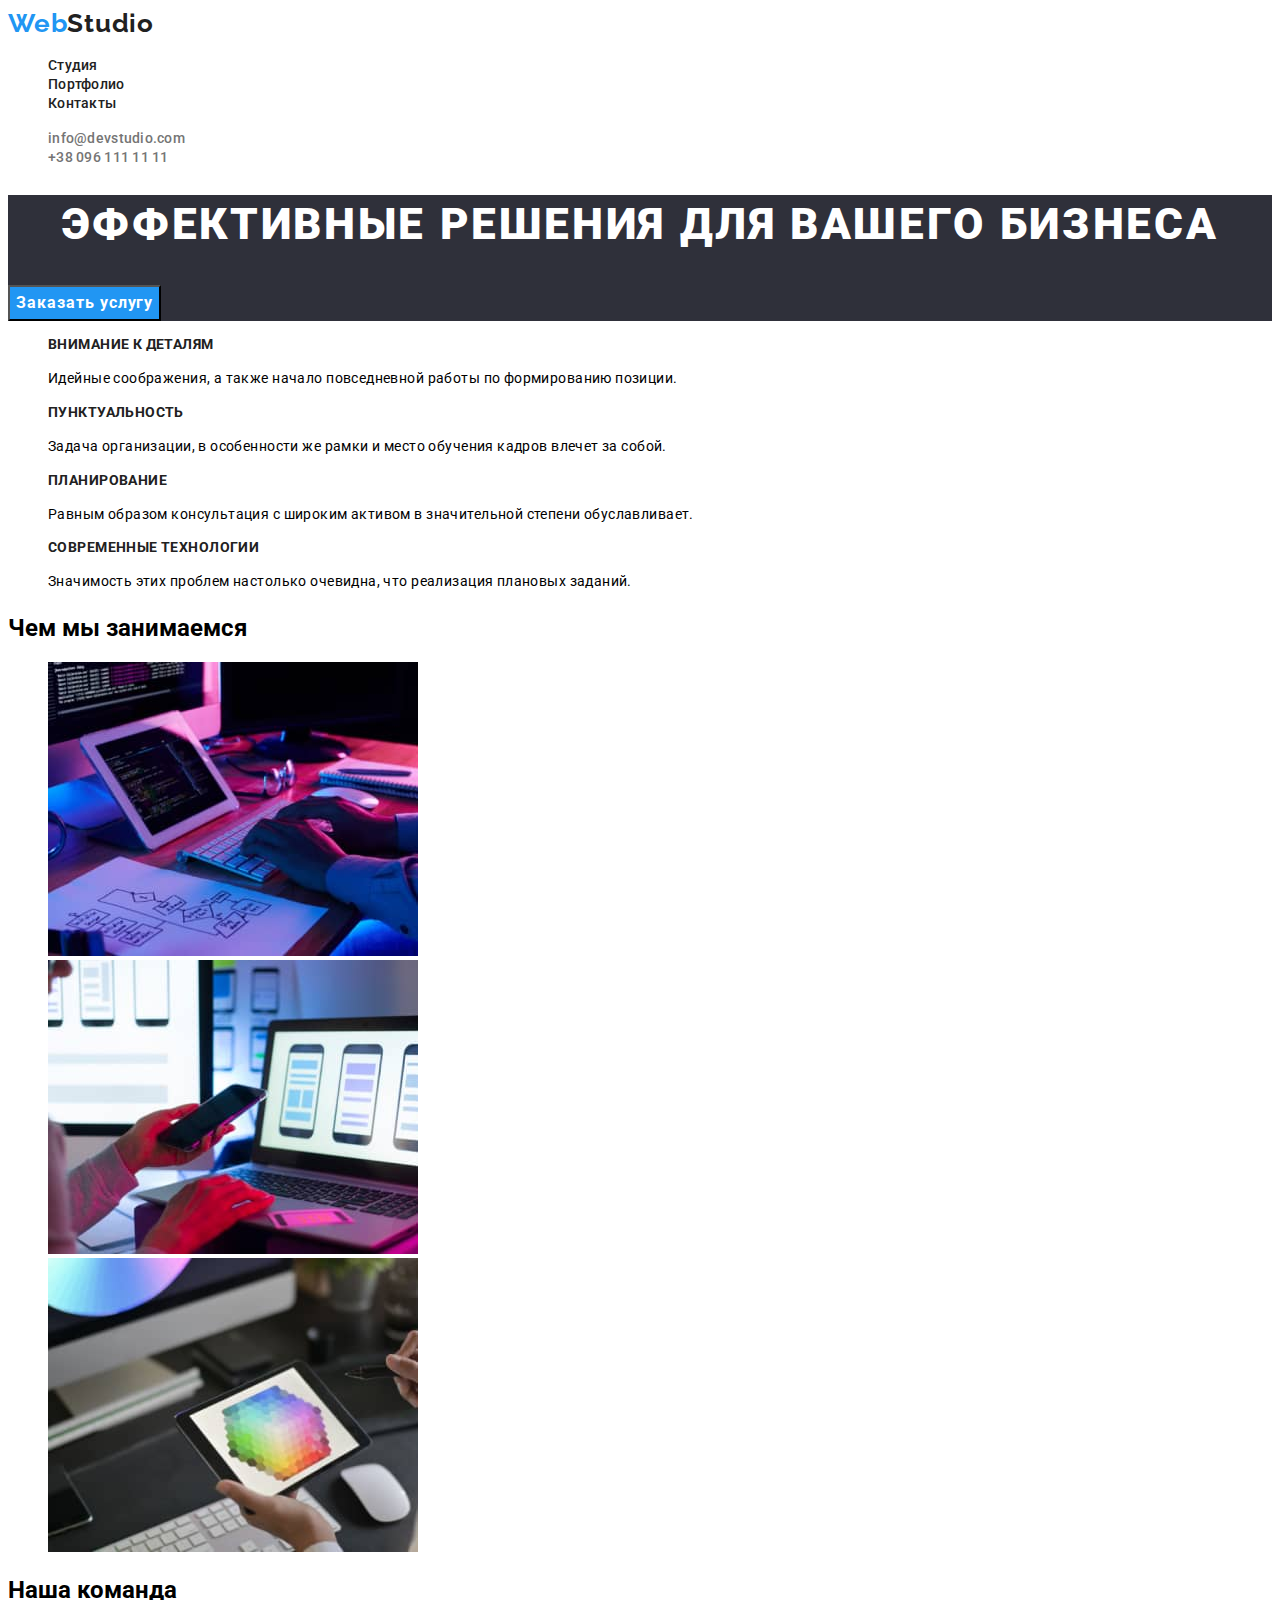
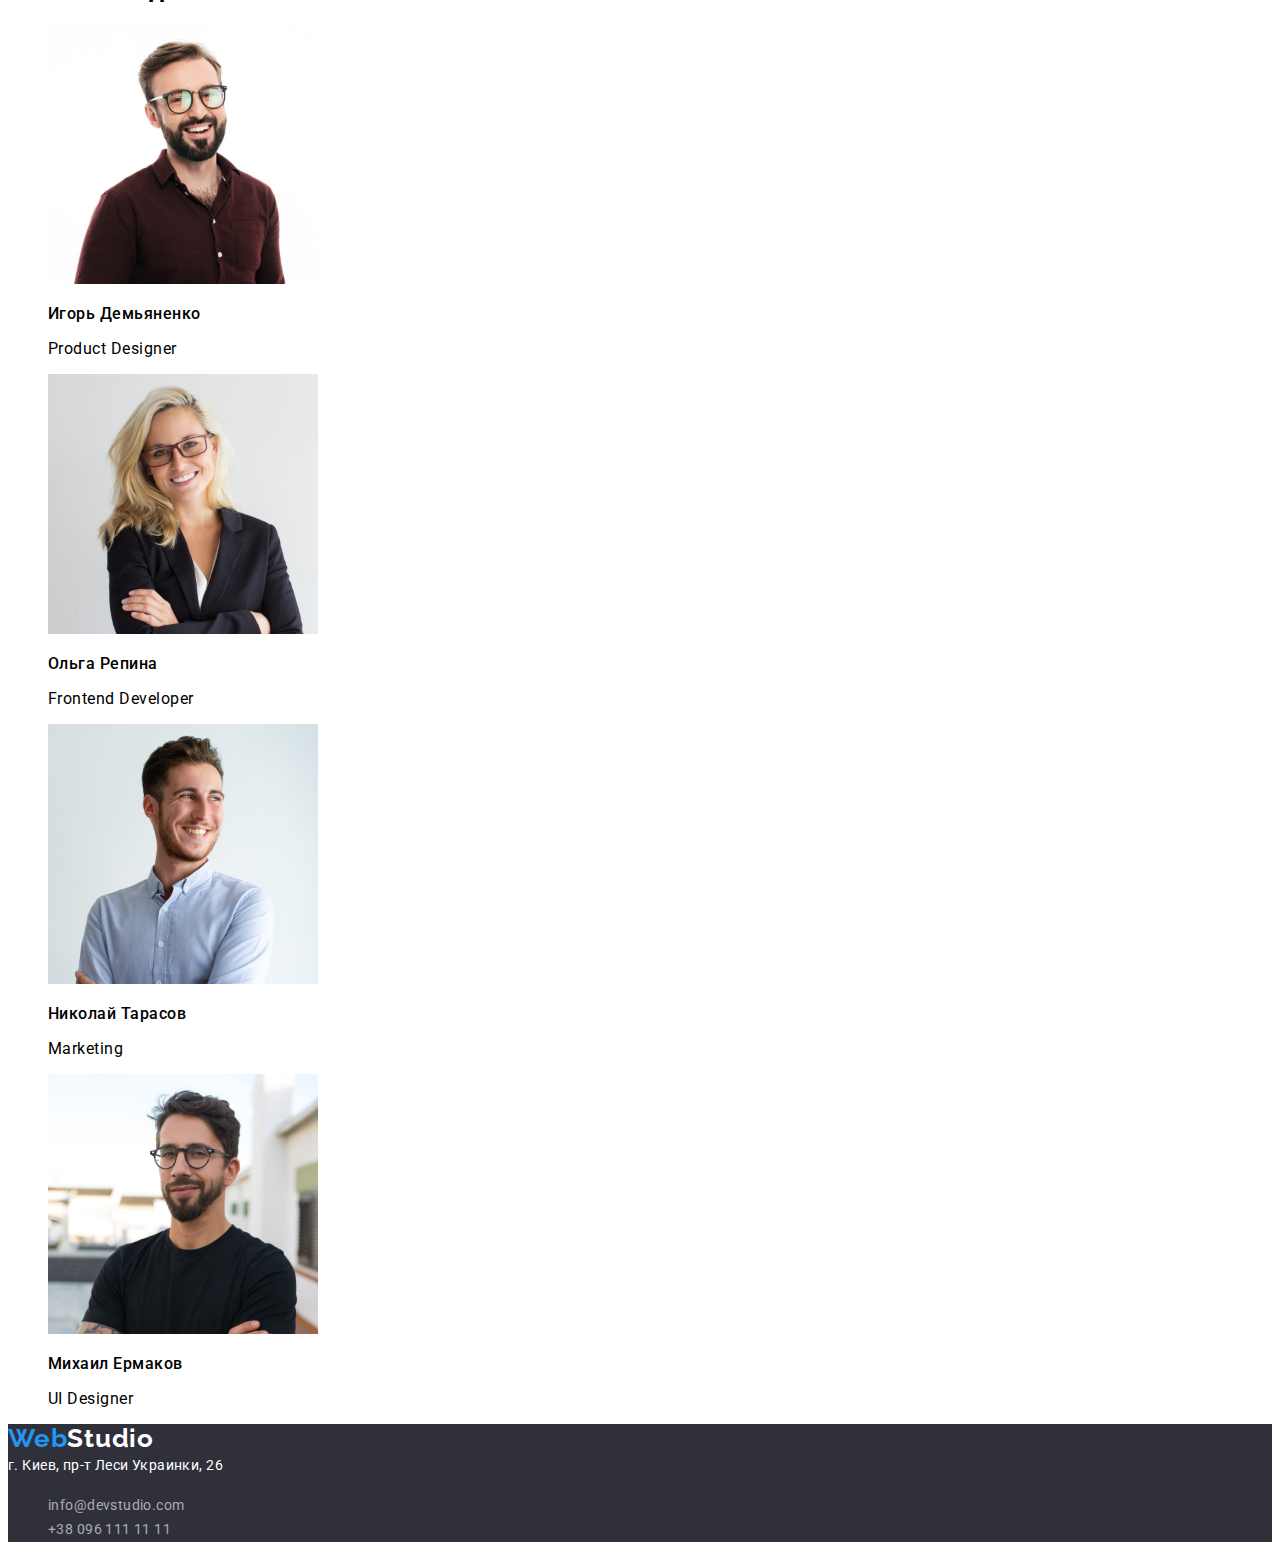
==== index.html @ 6fa55e9b "Зроблені правки" ====
<!DOCTYPE html>
<html lang="en">
<head>
    <meta charset="UTF-8">
    <meta http-equiv="X-UA-Compatible" content="IE=edge">
    <meta name="viewport" content="width=device-width, initial-scale=1.0">

    <link rel="preconnect" href="https://fonts.googleapis.com">
    <link rel="preconnect" href="https://fonts.gstatic.com" crossorigin>
    <link 
        href="https://fonts.googleapis.com/css2?family=Raleway:wght@700&family=Roboto:wght@400;500;700;900&display=swap" rel="stylesheet" />
    <link rel="stylesheet" href="./css/styles.css" />    
    <title>WebStudio</title>
</head>
<body>
    <header class="header">
        <a href="../goit-markup-hw-02/index.html" class="header-link-w link">Web<span class="header-studio">Studio</span></a>
        <nav>
        <ul class="list">
            <li><a href="../goit-markup-hw-02/index.html" lang="ru" class="header-link link">Студия</a></li>
            <li><a href="../goit-markup-hw-02/portfolio.html" lang="ru" class="header-link link">Портфолио</a></li>
            <li><a href="" lang="ru" class="header-link link">Контакты</a></li>
        </ul>
        </nav>
        <ul class="list">
            <li><a href="mailto:info@devstudio.com" class="header-connect link">info@devstudio.com</a></li>
            <li><a href="tel:+380961111111" class="header-connect link">+38 096 111 11 11</a></li>
        </ul>
    </header>

    <main class="main">
        <section class="h1">
        <h1 lang="ru" class="main-title-text">Эффективные решения для вашего бизнеса</h1>
        <button type="button" lang="ru" class="main-btn">Заказать услугу</button>
        </section>
        
        <section>
        <h2 lang="ru" hidden main-heading>особенности</h2>
        <ul class="main-specific list">
            <li>
                <h3 class="main-specific-title">ВНИМАНИЕ К ДЕТАЛЯМ</h3>
                    <p class="main-specific-content">Идейные соображения, а также начало повседневной работы по формированию позиции.</p>                
            </li>
            <li>
                <h3 class="main-specific-title">ПУНКТУАЛЬНОСТЬ</h3>
                    <p class="main-specific-content">Задача организации, в особенности же рамки и место обучения кадров влечет за собой.</p>                
            </li>
            <li>
                <h3 class="main-specific-title">ПЛАНИРОВАНИЕ</h3>
                    <p class="main-specific-content">Равным образом консультация с широким активом в значительной степени обуславливает.</p>                
            </li>
            <li>
                <h3 class="main-specific-title">СОВРЕМЕННЫЕ ТЕХНОЛОГИИ</h3>
                    <p class="main-specific-content">Значимость этих проблем настолько очевидна, что реализация плановых заданий.</p>                
            </li>
        </ul>
        </section>

        <section>
        <h2 lang="ru" main-heading>Чем мы занимаемся</h2>
            <ul class="list">
                <li><img src="images/img_box1.jpg" alt="Make website" width="370"></li>
                <li><img src="images/img_box2.jpg" alt="Mobile website" width="370"></li>
                <li><img src="images/img_box3.jpg" alt="Color for website" width="370"></li>
            </ul>
        </section>

        <section>
        <h2 lang="ru" main-heading>Наша команда</h2>    
            <ul class="main-our-team list">
                <li>
                    <img src="images/ihor.jpg" alt="Igor Demyanenko" width="270">
                        <h3 class="main-our-team-name">Игорь Демьяненко</h3>
                        <p class="main-our-team-prof">Product Designer</p>
                </li>
                <li>
                    <img src="images/olga.jpg" alt="Olga Repina" width="270">
                        <h3 class="main-our-team-name">Ольга Репина</h3>
                        <p class="main-our-team-prof">Frontend Developer</p>
                </li>
                <li>
                    <img src="images/mikola.jpg" alt="Nikolai Tarasov" width="270">
                        <h3 class="main-our-team-name">Николай Тарасов</h3>
                        <p class="main-our-team-prof">Marketing</p>
                </li>
                <li>
                    <img src="images/mihail.jpg" alt="Mikhail Ermakov" width="270">
                        <h3 class="main-our-team-name">Михаил Ермаков</h3>
                        <p class="main-our-team-prof">UI Designer</p>
                </li>
            </ul>
        </section>
    </main>           

    <footer class="footer">        
            <a href="../goit-markup-hw-02/index.html" class="footer-link-w link">Web<span class="footer-studio">Studio</span></a>
            <address class="footer-address">г. Киев, пр-т Леси Украинки, 26</address>
            <ul class="list">
                <li><a href="mailto:info@devstudio.com" class="footer-link link">info@devstudio.com</a></li>
                <li><a href="tel:+380961111111" class="footer-link link">+38 096 111 11 11</a></li>
            </ul>
    </footer>
        
</body>
</html>
---- css/styles.css ----
:root {
    --header-background-color: #ffffff;
    --header-text-color: #212121;
    --header-text-background-color: #2196F3;
    --accent-color: #2196F3;
    --main-background-color: #FFFFFF;
    --main-text-title-color: #212121;
    --main-text-color: #757575;
    --main-text-background-color: ;
    --footer-background-color: #2F303A;
}
   
body {
    font-family: "Roboto", sans-serif;
}
.link {
    text-decoration: none;
}
.list {
    list-style: none;
}
/* -------------------------------HEADER--------------------------------- */

.header-link-w {
    font-family: 'Raleway', sans-serif;
    font-weight: 700;
    font-size: 26px;
    line-height: 1.19;
    letter-spacing: 0.03em;
    color: var(--accent-text-color, #2196F3);
}
.header-studio {
    color: #212121;
}
.header-link {
    font-weight: 500;
    font-size: 14px;
    line-height: 1.14;
    letter-spacing: 0.02em;
    color: var(--header-text-color, #212121);
}
.header-link:hover, .header-link:focus {
    color: #2196F3;
}
.header-connect {
    font-weight: 500;
    font-size: 14px;
    line-height: 1.14;
    letter-spacing: 0.02em;
    color: #757575;
}
.header-connect:hover, .header-connect:focus {
    color: var(--header-text-background-color, #2196F3);
}
/* -------------------------------MAIN-1PAGE--------------------------------- */

.h1 {    
    background: #2F303A;
}

.main-title-text {
    font-weight: 900;
    font-size: 44px;
    line-height: 1.36;
    text-align: center;
    letter-spacing: 0.06em;
    text-transform: uppercase;
    color: #FFFFFF;
}

.main-btn {
    font-family: inherit;
    font-weight: 700;
    font-size: 16px;
    line-height: 1.88;
    display: flex;
    align-items: center;
    text-align: center;
    letter-spacing: 0.06em;
    color: #FFFFFF;
    background-color: var(--header-text-background-color, #2196F3);
}
  
.main-specific {
    background-color: var(--main-background-color, #ffffff);
}
.main-heading {
    font-weight: 700;
    font-size: 36px;
    line-height: 42px;
    text-align: center;
    letter-spacing: 0.03em;
    color: var(--main-text-title-color, #212121);
}
.main-specific-title {
    font-weight: 700;
    font-size: 14px;
    line-height: 1.14;
    letter-spacing: 0.03em;
    text-transform: uppercase;
    color: var(--main-text-title-color, #212121);
}
.main-specific-content {
    font-size: 14px;
    line-height: 1.71;
    letter-spacing: 0.03em;
    color: var(--main-text-color) #757575;
}
.main-our-team-name {
    font-weight: 500;
    font-size: 16px;
    line-height: 1.19;
    /* text-align: center; */
    letter-spacing: 0.03em;
    color: var(--main-text-title-color) #212121;
}
.main-our-team-prof {
    font-size: 16px;
    line-height: 1.19;
    letter-spacing: 0.03em;
    color: var(--main-text-color) #757575;
}
/* -------------------------------MAIN--PORTFOLIO--------------------------------- */

.main-button {
    font-family: inherit;
    font-weight: 500;
    font-size: 16px;
    line-height: 1.62;
    text-align: center;
    letter-spacing: 0.03em;
    cursor: pointer;
    color: var(--header-text-color, #212121);
}

.main-button:hover, .main-button:focus {
    color: #FFFFFF;
    background-color: var(--header-text-background-color, #2196F3);
}
.main-ptf {
    background-color: var(--main-background-color);
}
.main-ptf-web {
    font-weight: 700;
    font-size: 18px;
    line-height: 2;
    letter-spacing: 0.06em;
    color: var(--main-text-title-color, #212121);
}
.main-btn-task {
    font-size: 16px;
    line-height: 1.88;
    letter-spacing: 0.03em;
    color: var(--main-text-color, #757575);
}
/* -------------------------------FOOTER--------------------------------- */

.footer {
    background-color: var(--footer-background-color);
}
.footer-link-w {
    font-family: 'Raleway', sans-serif;
    font-weight: 700;
    font-size: 26px;
    line-height: 1.14;
    letter-spacing: 0.03em;
    color: var(--accent-color, #2196F3);
}
.footer-studio {
    color: #ffffff;
}
.footer-address {
    font-style: normal;
    font-size: 14px;
    line-height: 1.71;
    letter-spacing: 0.03em;
    color: #FFFFFF;
}
.footer-link {
    font-size: 14px;
    line-height: 1.71;
    letter-spacing: 0.03em;
    color: rgba(255, 255, 255, 0.6);
}
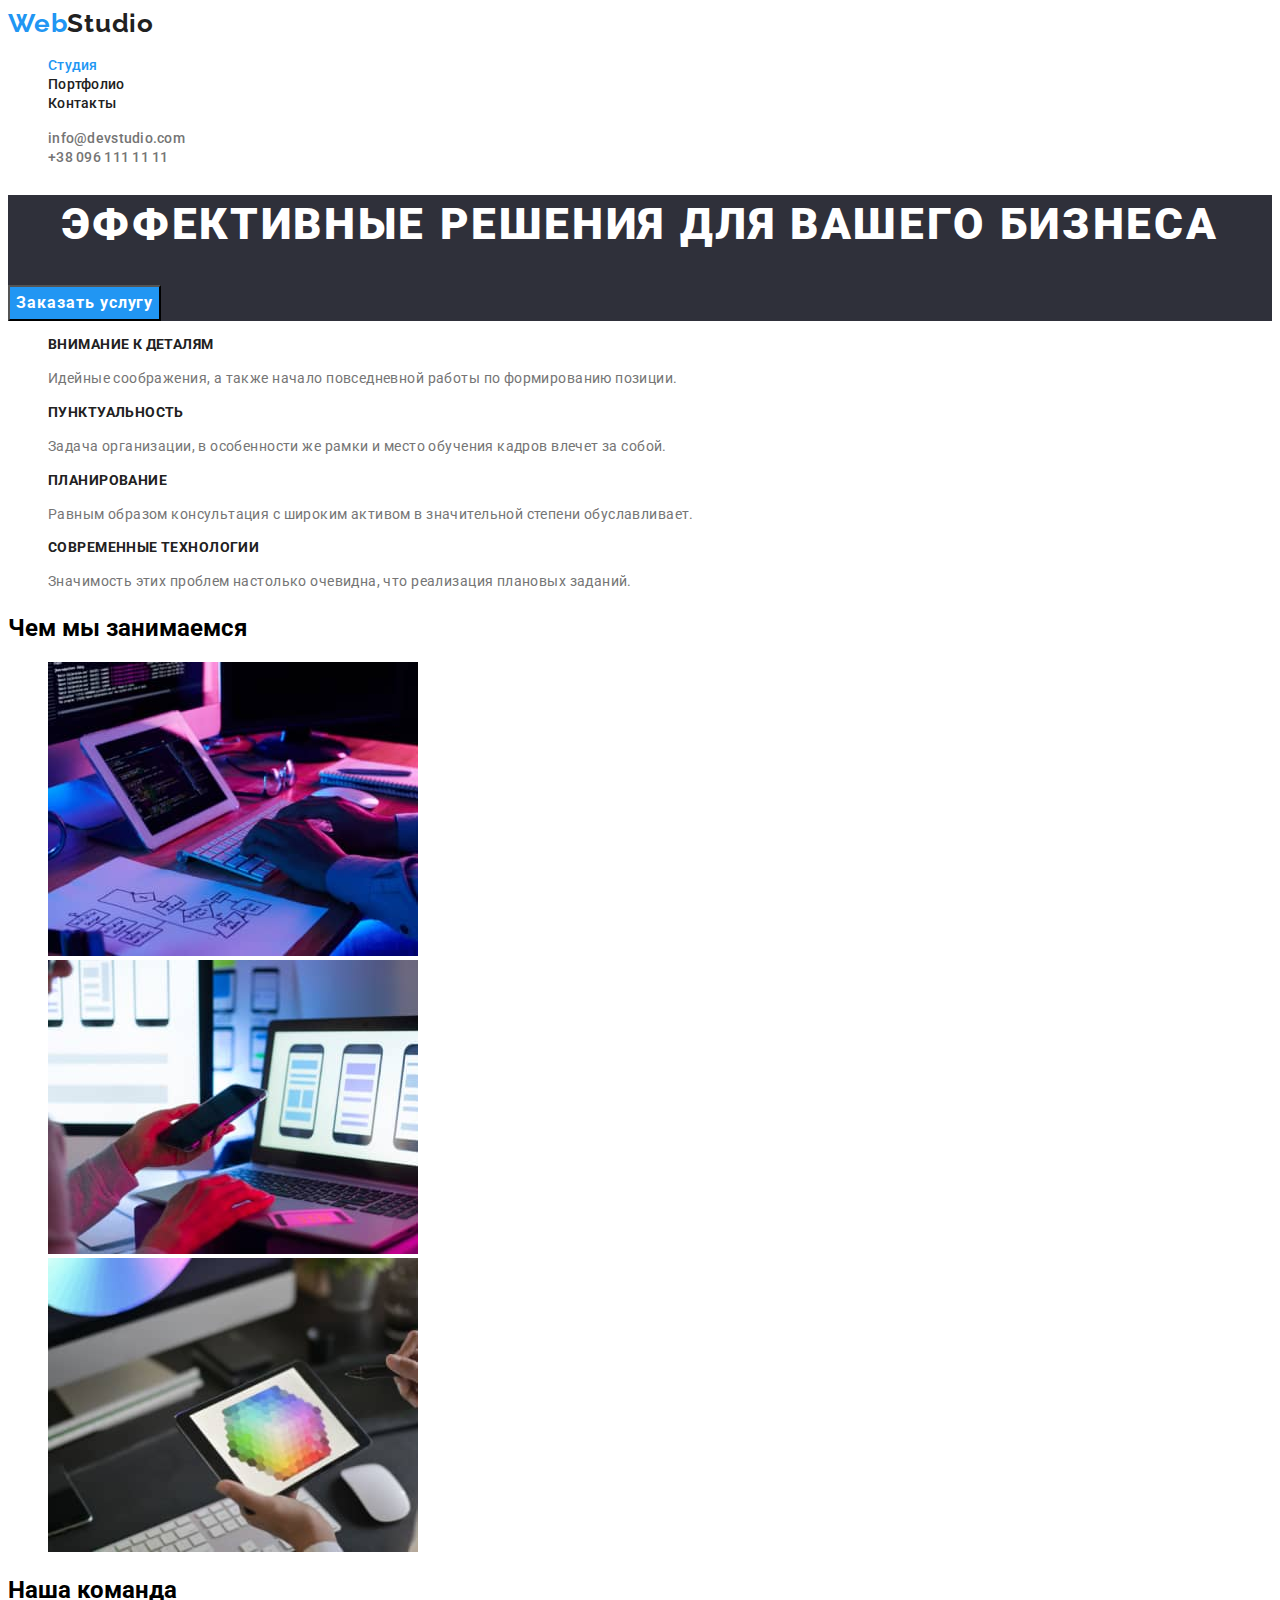
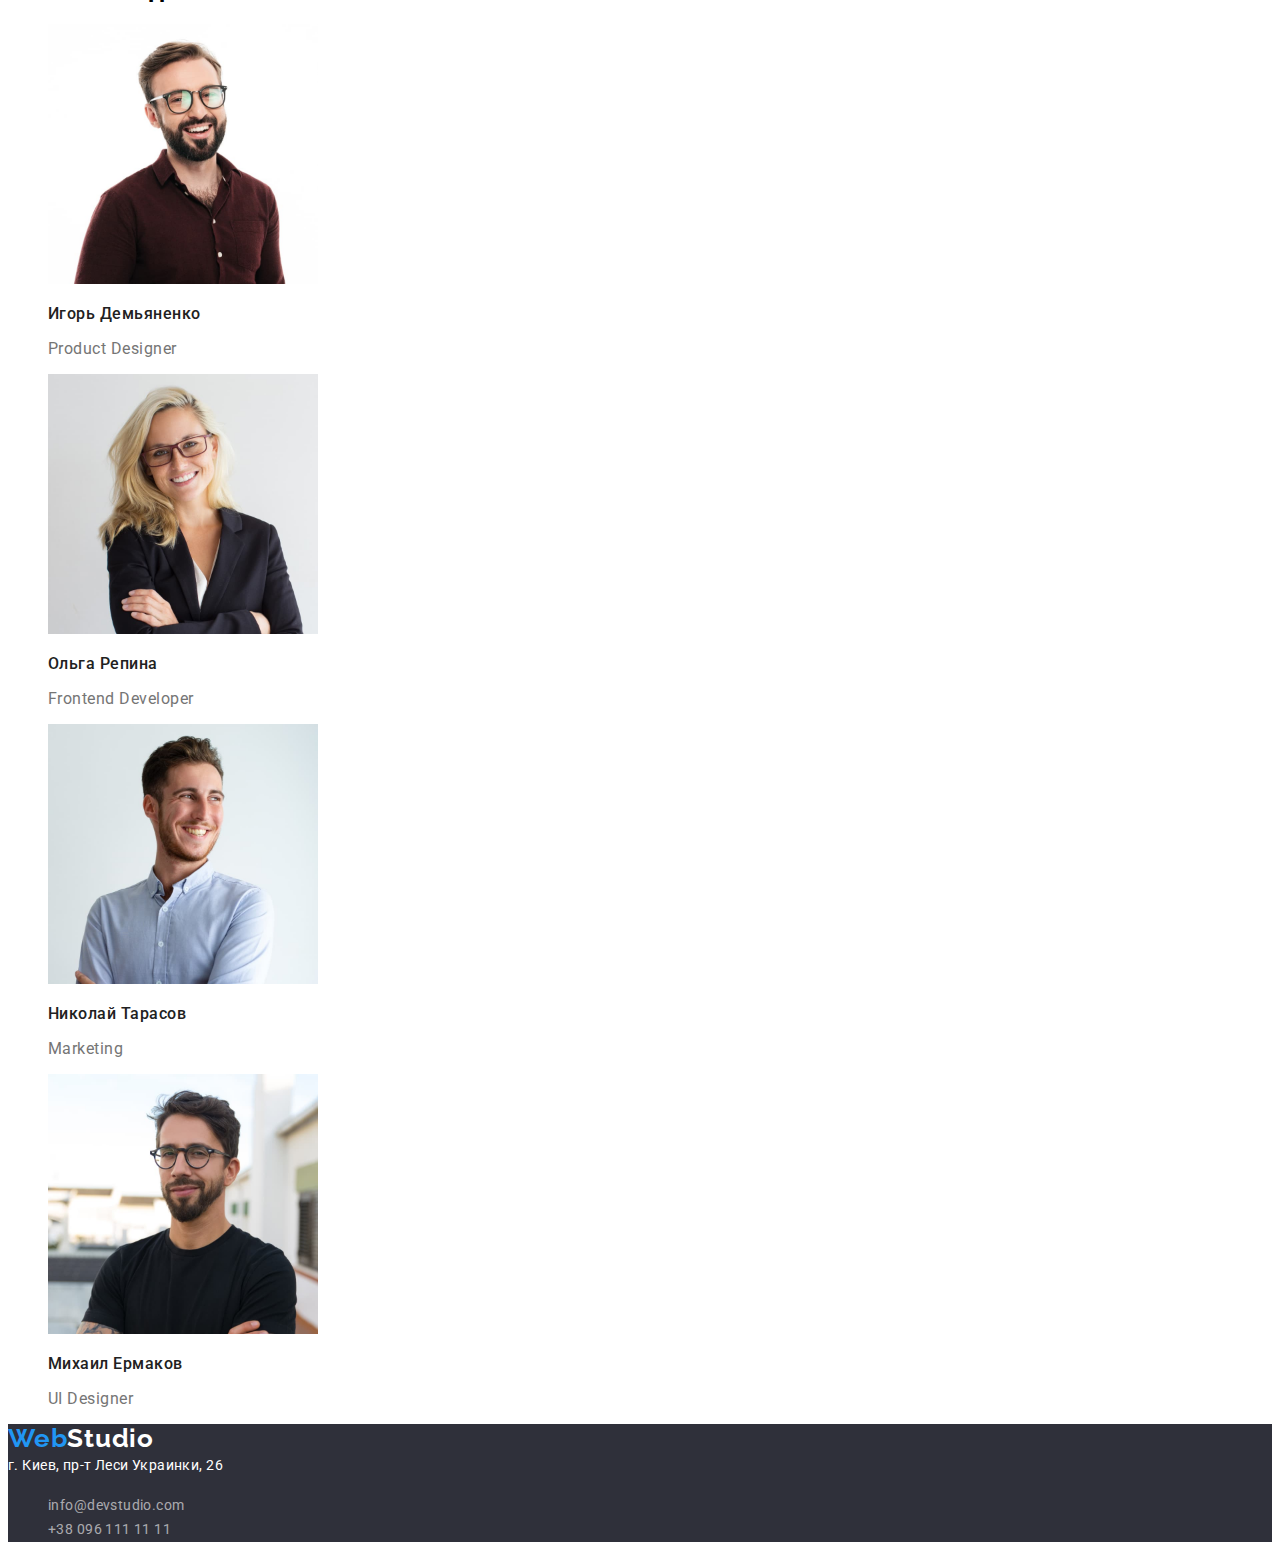
==== commit f7950fae: "Правки" ====
--- a/index.html
+++ b/index.html
@@ -17,7 +17,7 @@
         <a href="../goit-markup-hw-02/index.html" class="header-link-w link">Web<span class="header-studio">Studio</span></a>
         <nav>
         <ul class="list">
-            <li><a href="../goit-markup-hw-02/index.html" lang="ru" class="header-link link">Студия</a></li>
+            <li><a href="../goit-markup-hw-02/index.html" lang="ru" class="header-link current link">Студия</a></li>
             <li><a href="../goit-markup-hw-02/portfolio.html" lang="ru" class="header-link link">Портфолио</a></li>
             <li><a href="" lang="ru" class="header-link link">Контакты</a></li>
         </ul>
--- a/css/styles.css
+++ b/css/styles.css
@@ -38,6 +38,9 @@
     line-height: 1.14;
     letter-spacing: 0.02em;
     color: var(--header-text-color, #212121);
+}
+.header-link.current {
+    color: var(--accent-color);
 }
 .header-link:hover, .header-link:focus {
     color: #2196F3;
@@ -104,7 +107,7 @@
     font-size: 14px;
     line-height: 1.71;
     letter-spacing: 0.03em;
-    color: var(--main-text-color) #757575;
+    color: var(--main-text-color, #757575);
 }
 .main-our-team-name {
     font-weight: 500;
@@ -112,13 +115,13 @@
     line-height: 1.19;
     /* text-align: center; */
     letter-spacing: 0.03em;
-    color: var(--main-text-title-color) #212121;
+    color: var(--main-text-title-color, #212121);
 }
 .main-our-team-prof {
     font-size: 16px;
     line-height: 1.19;
     letter-spacing: 0.03em;
-    color: var(--main-text-color) #757575;
+    color: var(--main-text-color, #757575);
 }
 /* -------------------------------MAIN--PORTFOLIO--------------------------------- */
 
@@ -147,7 +150,7 @@
     letter-spacing: 0.06em;
     color: var(--main-text-title-color, #212121);
 }
-.main-btn-task {
+.main-ptf-task {
     font-size: 16px;
     line-height: 1.88;
     letter-spacing: 0.03em;
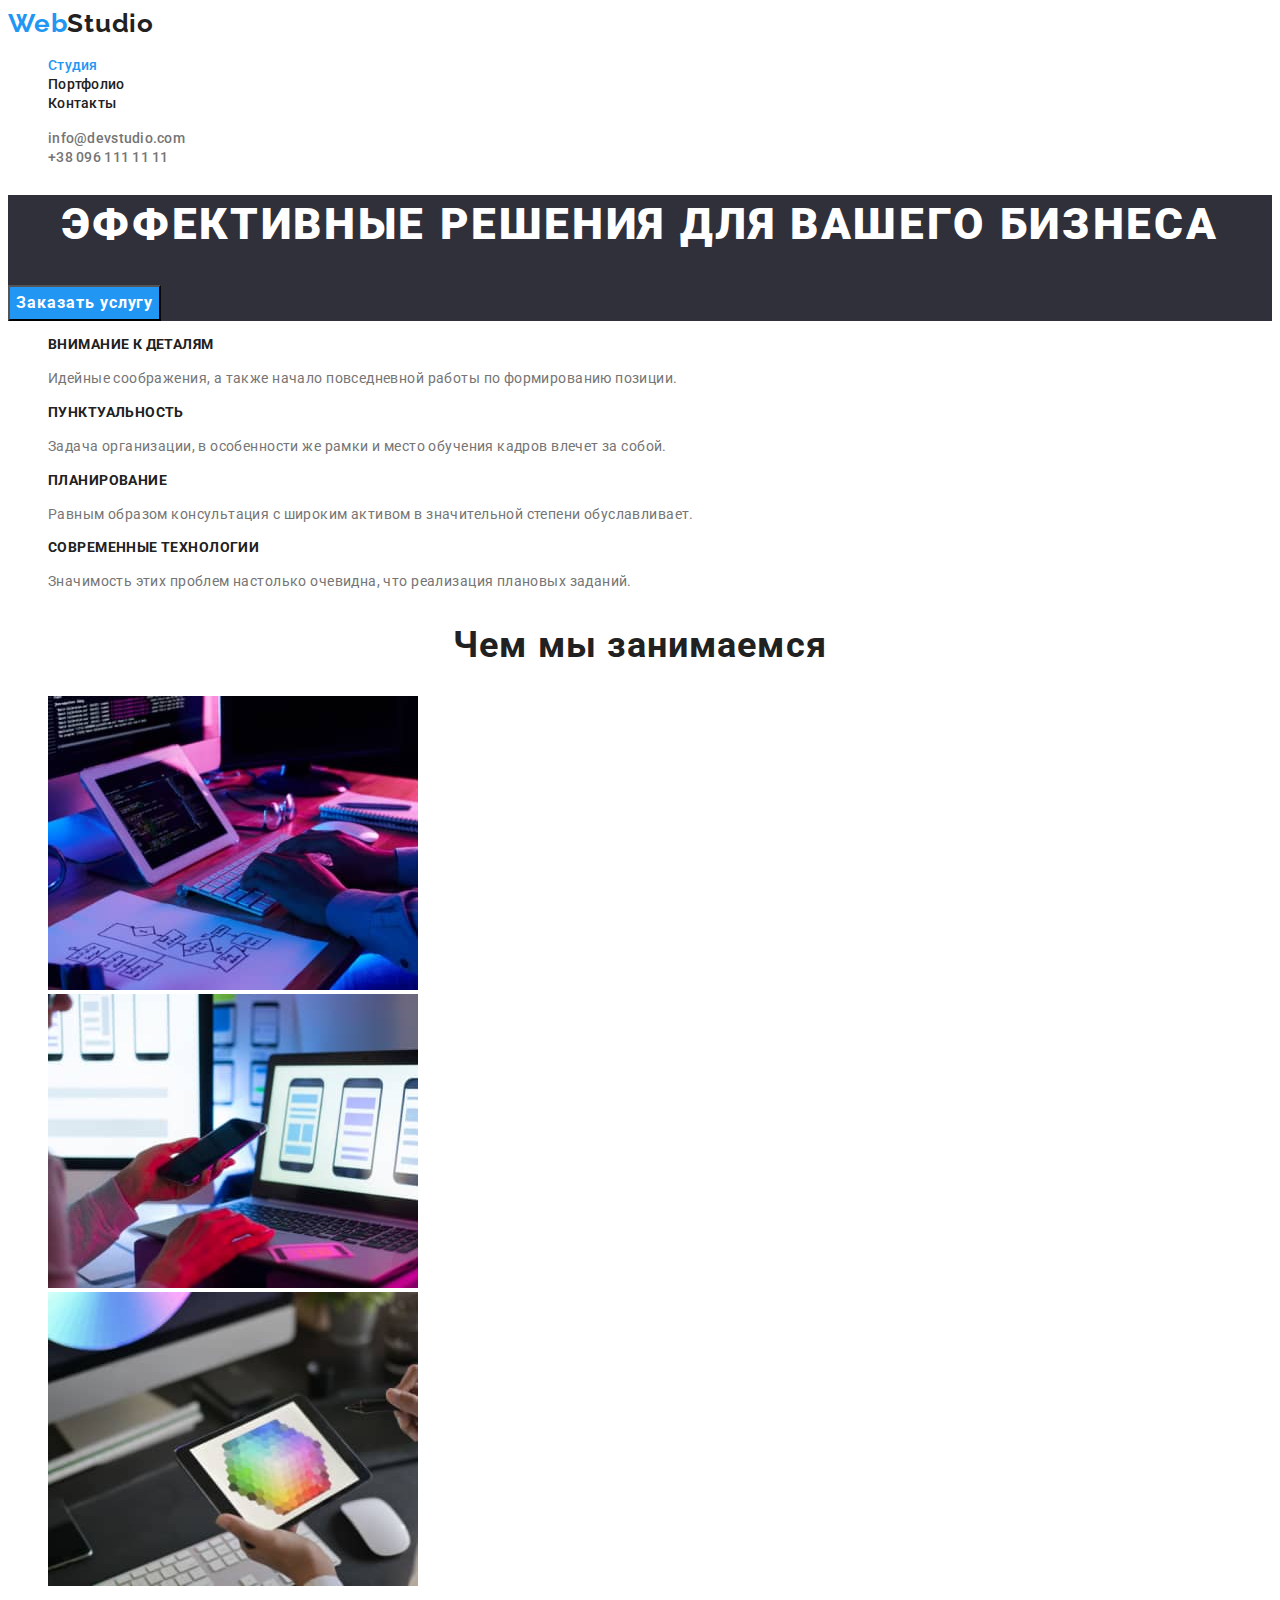
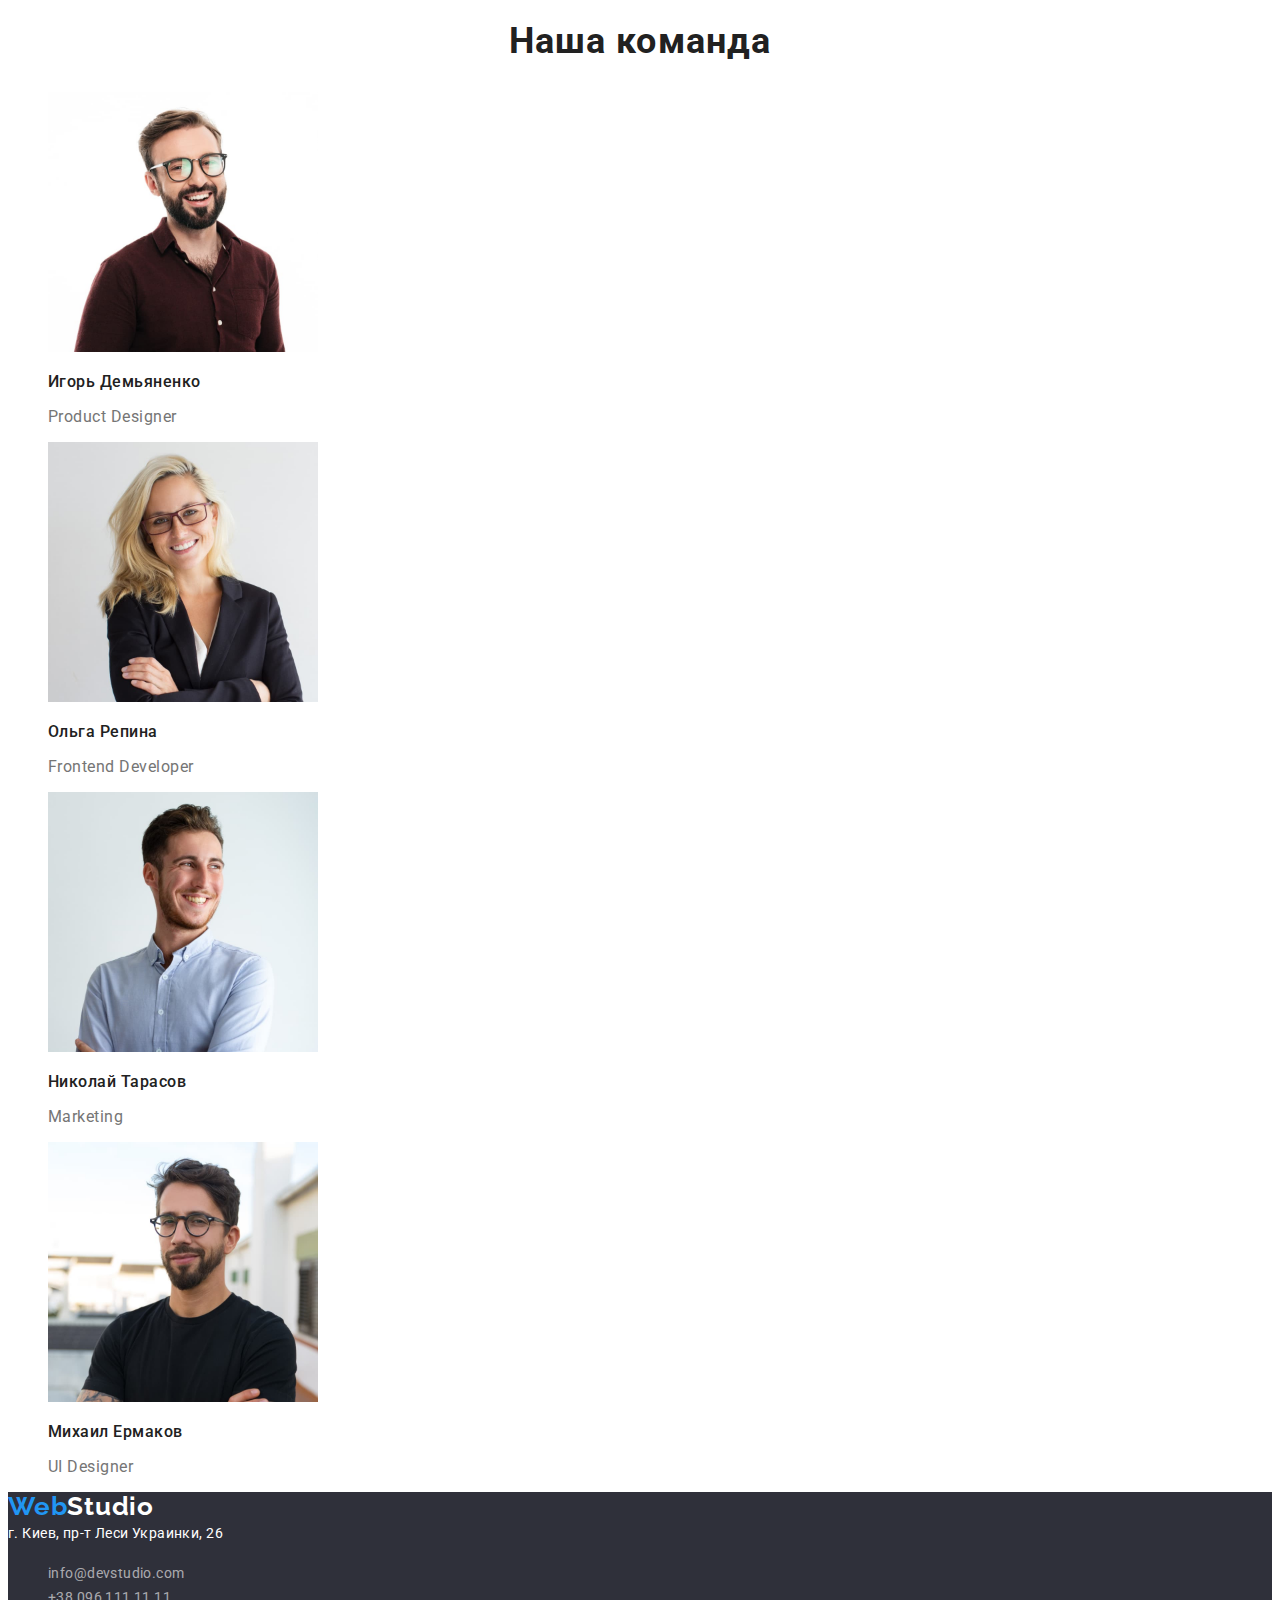
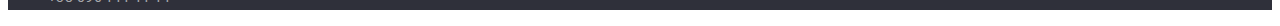
==== commit 98391ca4: "Добавлены правки" ====
--- a/index.html
+++ b/index.html
@@ -31,11 +31,11 @@
     <main class="main">
         <section class="h1">
         <h1 lang="ru" class="main-title-text">Эффективные решения для вашего бизнеса</h1>
-        <button type="button" lang="ru" class="main-btn">Заказать услугу</button>
+        <button type="button" lang="ru" class="main-btn cursor">Заказать услугу</button>
         </section>
         
         <section>
-        <h2 lang="ru" hidden main-heading>особенности</h2>
+        <h2 lang="ru" class="main-heading" hidden>особенности</h2>
         <ul class="main-specific list">
             <li>
                 <h3 class="main-specific-title">ВНИМАНИЕ К ДЕТАЛЯМ</h3>
@@ -57,7 +57,7 @@
         </section>
 
         <section>
-        <h2 lang="ru" main-heading>Чем мы занимаемся</h2>
+        <h2 lang="ru" class="main-heading">Чем мы занимаемся</h2>
             <ul class="list">
                 <li><img src="images/img_box1.jpg" alt="Make website" width="370"></li>
                 <li><img src="images/img_box2.jpg" alt="Mobile website" width="370"></li>
@@ -66,7 +66,7 @@
         </section>
 
         <section>
-        <h2 lang="ru" main-heading>Наша команда</h2>    
+        <h2 lang="ru" class="main-heading">Наша команда</h2>    
             <ul class="main-our-team list">
                 <li>
                     <img src="images/ihor.jpg" alt="Igor Demyanenko" width="270">
--- a/css/styles.css
+++ b/css/styles.css
@@ -11,7 +11,7 @@
 }
    
 body {
-    font-family: "Roboto", sans-serif;
+    font-family: 'Roboto', sans-serif;
 }
 .link {
     text-decoration: none;
@@ -43,7 +43,7 @@
     color: var(--accent-color);
 }
 .header-link:hover, .header-link:focus {
-    color: #2196F3;
+    color: var(--accent-color, #2196F3);
 }
 .header-connect {
     font-weight: 500;
@@ -60,7 +60,9 @@
 .h1 {    
     background: #2F303A;
 }
-
+.cursor {
+   cursor: pointer;
+}
 .main-title-text {
     font-weight: 900;
     font-size: 44px;
@@ -70,7 +72,6 @@
     text-transform: uppercase;
     color: #FFFFFF;
 }
-
 .main-btn {
     font-family: inherit;
     font-weight: 700;
@@ -83,8 +84,7 @@
     color: #FFFFFF;
     background-color: var(--header-text-background-color, #2196F3);
 }
-  
-.main-specific {
+  .main-specific {
     background-color: var(--main-background-color, #ffffff);
 }
 .main-heading {
@@ -143,19 +143,20 @@
 .main-ptf {
     background-color: var(--main-background-color);
 }
-.main-ptf-web {
+.main-ptf-name {
     font-weight: 700;
     font-size: 18px;
     line-height: 2;
     letter-spacing: 0.06em;
     color: var(--main-text-title-color, #212121);
 }
-.main-ptf-task {
+.main-ptf-site {
     font-size: 16px;
     line-height: 1.88;
     letter-spacing: 0.03em;
     color: var(--main-text-color, #757575);
 }
+
 /* -------------------------------FOOTER--------------------------------- */
 
 .footer {
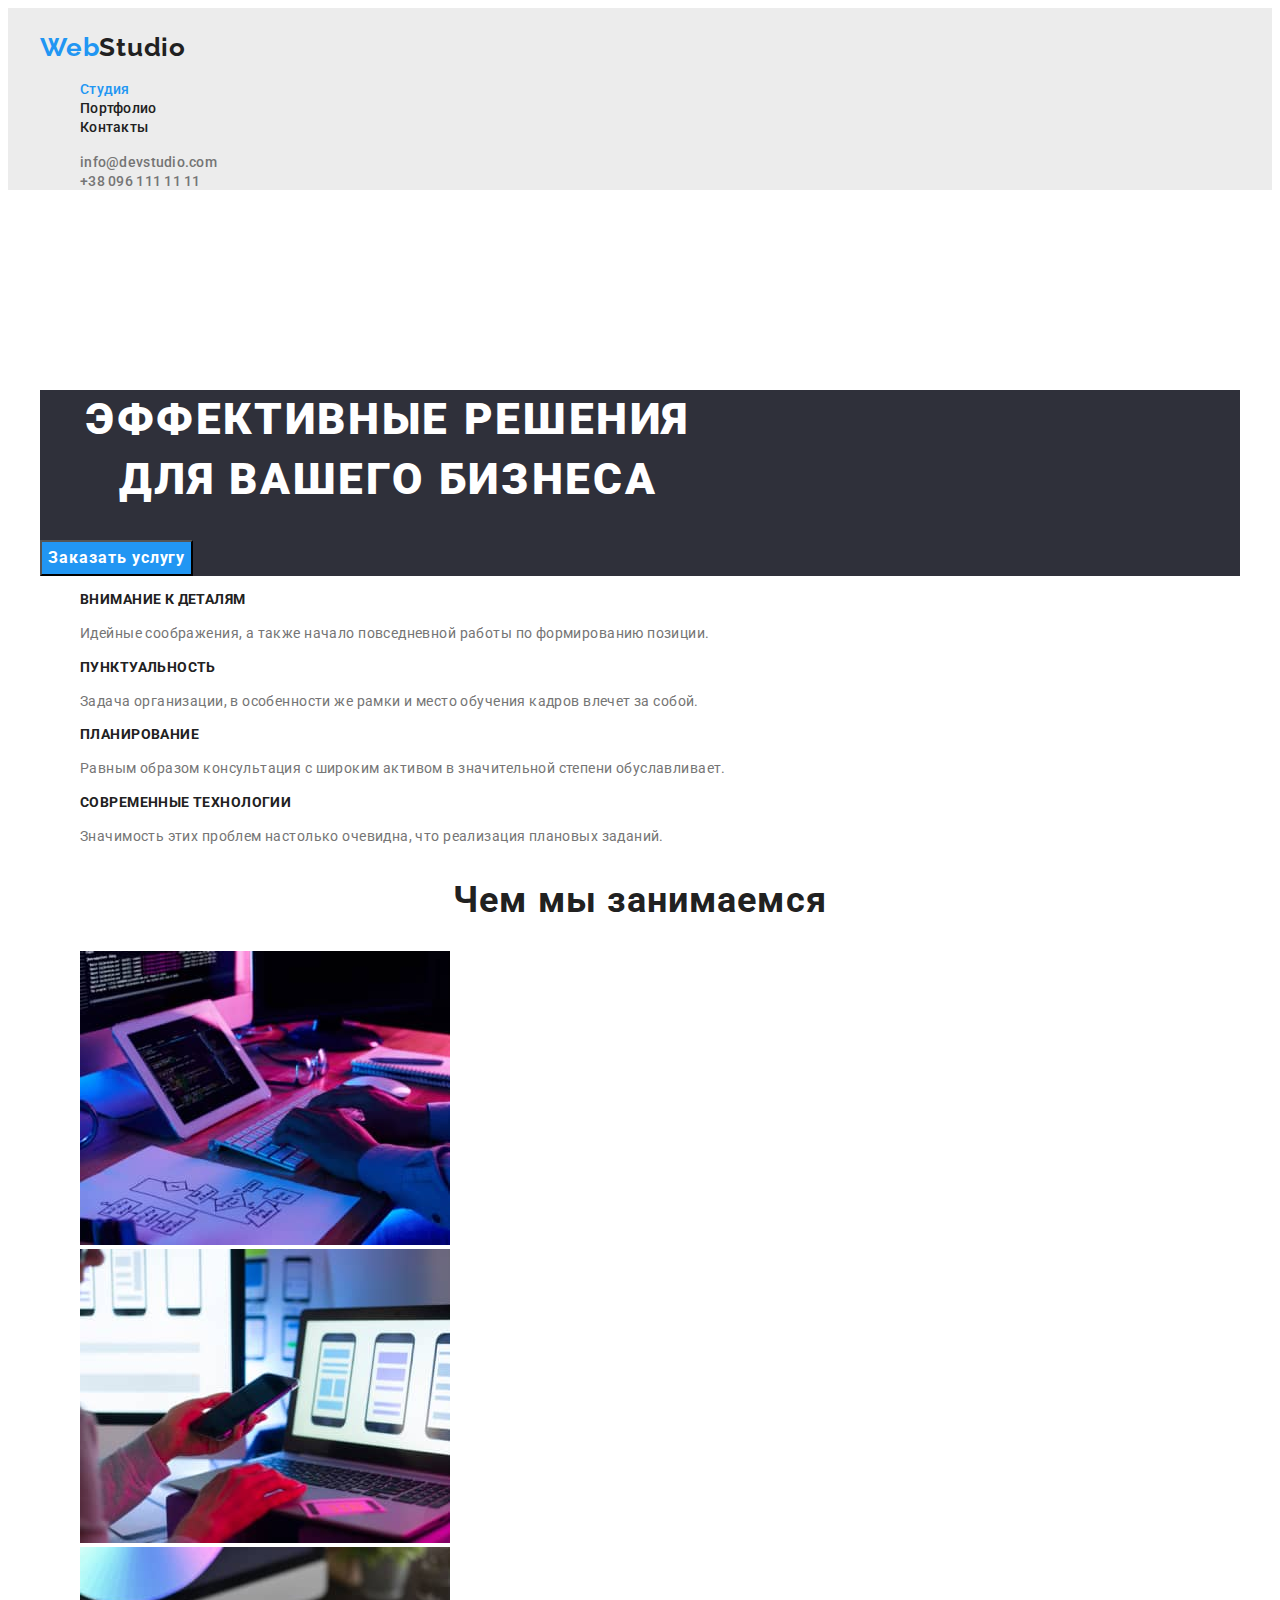
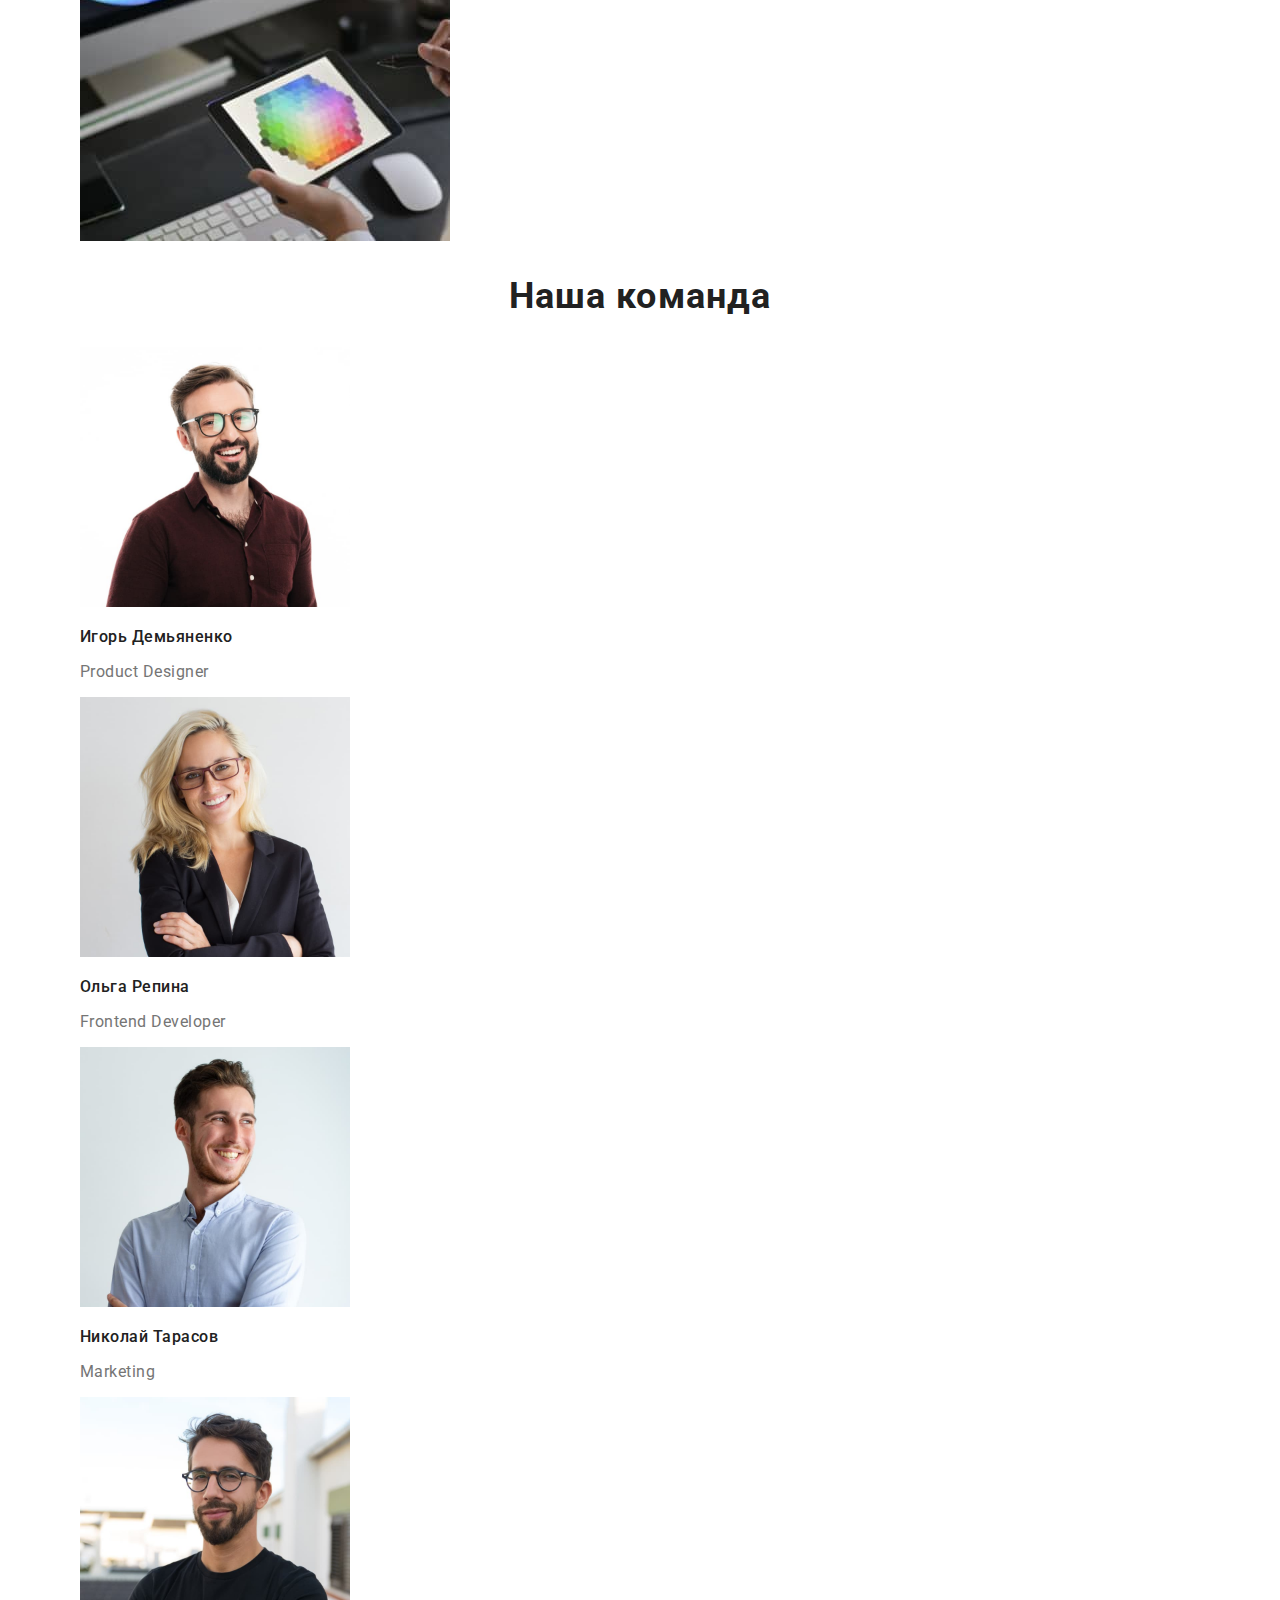
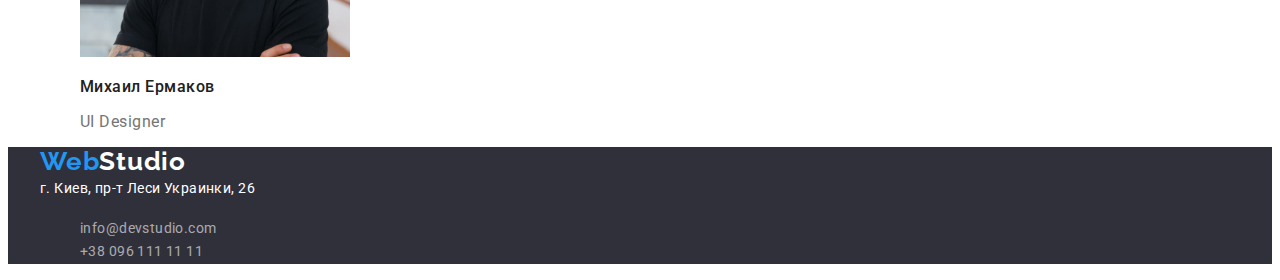
==== commit 812f0ff9: "Create repositoriy" ====
--- a/index.html
+++ b/index.html
@@ -7,98 +7,107 @@
 
     <link rel="preconnect" href="https://fonts.googleapis.com">
     <link rel="preconnect" href="https://fonts.gstatic.com" crossorigin>
-    <link 
-        href="https://fonts.googleapis.com/css2?family=Raleway:wght@700&family=Roboto:wght@400;500;700;900&display=swap" rel="stylesheet" />
+    <link href="https://fonts.googleapis.com/css2?family=Raleway:wght@700&family=Roboto:wght@400;500;700;900&display=swap" rel="stylesheet" />
+    
     <link rel="stylesheet" href="./css/styles.css" />    
     <title>WebStudio</title>
 </head>
 <body>
     <header class="header">
-        <a href="../goit-markup-hw-02/index.html" class="header-link-w link">Web<span class="header-studio">Studio</span></a>
-        <nav>
-        <ul class="list">
-            <li><a href="../goit-markup-hw-02/index.html" lang="ru" class="header-link current link">Студия</a></li>
-            <li><a href="../goit-markup-hw-02/portfolio.html" lang="ru" class="header-link link">Портфолио</a></li>
-            <li><a href="" lang="ru" class="header-link link">Контакты</a></li>
-        </ul>
-        </nav>
-        <ul class="list">
-            <li><a href="mailto:info@devstudio.com" class="header-connect link">info@devstudio.com</a></li>
-            <li><a href="tel:+380961111111" class="header-connect link">+38 096 111 11 11</a></li>
-        </ul>
+        <div class="container">
+            <a href="../goit-markup-hw-02/index.html" class="header-link-w link">Web<span class="header-studio">Studio</span></a>
+            <nav>
+            <ul class="list">
+                <li><a href="../goit-markup-hw-02/index.html" lang="ru" class="header-link current link">Студия</a></li>
+                <li><a href="../goit-markup-hw-02/portfolio.html" lang="ru" class="header-link link">Портфолио</a></li>
+                <li><a href="" lang="ru" class="header-link link">Контакты</a></li>
+            </ul>
+            </nav>
+            <ul class="list">
+                <li><a href="mailto:info@devstudio.com" class="header-connect link">info@devstudio.com</a></li>
+                <li><a href="tel:+380961111111" class="header-connect link">+38 096 111 11 11</a></li>
+            </ul>
+        </div>
     </header>
+    
 
     <main class="main">
-        <section class="h1">
-        <h1 lang="ru" class="main-title-text">Эффективные решения для вашего бизнеса</h1>
-        <button type="button" lang="ru" class="main-btn cursor">Заказать услугу</button>
-        </section>
-        
-        <section>
-        <h2 lang="ru" class="main-heading" hidden>особенности</h2>
-        <ul class="main-specific list">
-            <li>
-                <h3 class="main-specific-title">ВНИМАНИЕ К ДЕТАЛЯМ</h3>
-                    <p class="main-specific-content">Идейные соображения, а также начало повседневной работы по формированию позиции.</p>                
-            </li>
-            <li>
-                <h3 class="main-specific-title">ПУНКТУАЛЬНОСТЬ</h3>
-                    <p class="main-specific-content">Задача организации, в особенности же рамки и место обучения кадров влечет за собой.</p>                
-            </li>
-            <li>
-                <h3 class="main-specific-title">ПЛАНИРОВАНИЕ</h3>
-                    <p class="main-specific-content">Равным образом консультация с широким активом в значительной степени обуславливает.</p>                
-            </li>
-            <li>
-                <h3 class="main-specific-title">СОВРЕМЕННЫЕ ТЕХНОЛОГИИ</h3>
-                    <p class="main-specific-content">Значимость этих проблем настолько очевидна, что реализация плановых заданий.</p>                
-            </li>
-        </ul>
-        </section>
+        <div class="container">
+            <section class="h1">
+                <div class="main-title">
+                    <h1 lang="ru" class="main-title-text">Эффективные решения для вашего бизнеса</h1>
+                    <button type="button" lang="ru" class="main-btn cursor">Заказать услугу</button>
+                </div>
+            </section>
+                
+                <section>
+                <h2 lang="ru" class="main-heading" hidden>особенности</h2>
+                <ul class="main-specific list">
+                    <li>
+                        <h3 class="main-specific-title">ВНИМАНИЕ К ДЕТАЛЯМ</h3>
+                            <p class="main-specific-content">Идейные соображения, а также начало повседневной работы по формированию позиции.</p>                
+                    </li>
+                    <li>
+                        <h3 class="main-specific-title">ПУНКТУАЛЬНОСТЬ</h3>
+                            <p class="main-specific-content">Задача организации, в особенности же рамки и место обучения кадров влечет за собой.</p>                
+                    </li>
+                    <li>
+                        <h3 class="main-specific-title">ПЛАНИРОВАНИЕ</h3>
+                            <p class="main-specific-content">Равным образом консультация с широким активом в значительной степени обуславливает.</p>                
+                    </li>
+                    <li>
+                        <h3 class="main-specific-title">СОВРЕМЕННЫЕ ТЕХНОЛОГИИ</h3>
+                            <p class="main-specific-content">Значимость этих проблем настолько очевидна, что реализация плановых заданий.</p>                
+                    </li>
+                </ul>
+            </section>
 
-        <section>
-        <h2 lang="ru" class="main-heading">Чем мы занимаемся</h2>
-            <ul class="list">
-                <li><img src="images/img_box1.jpg" alt="Make website" width="370"></li>
-                <li><img src="images/img_box2.jpg" alt="Mobile website" width="370"></li>
-                <li><img src="images/img_box3.jpg" alt="Color for website" width="370"></li>
-            </ul>
-        </section>
+            <section>
+                <h2 lang="ru" class="main-heading">Чем мы занимаемся</h2>
+                    <ul class="list">
+                        <li><img src="images/img_box1.jpg" alt="Make website" width="370"></li>
+                        <li><img src="images/img_box2.jpg" alt="Mobile website" width="370"></li>
+                        <li><img src="images/img_box3.jpg" alt="Color for website" width="370"></li>
+                    </ul>
+            </section>
 
-        <section>
-        <h2 lang="ru" class="main-heading">Наша команда</h2>    
-            <ul class="main-our-team list">
-                <li>
-                    <img src="images/ihor.jpg" alt="Igor Demyanenko" width="270">
-                        <h3 class="main-our-team-name">Игорь Демьяненко</h3>
-                        <p class="main-our-team-prof">Product Designer</p>
-                </li>
-                <li>
-                    <img src="images/olga.jpg" alt="Olga Repina" width="270">
-                        <h3 class="main-our-team-name">Ольга Репина</h3>
-                        <p class="main-our-team-prof">Frontend Developer</p>
-                </li>
-                <li>
-                    <img src="images/mikola.jpg" alt="Nikolai Tarasov" width="270">
-                        <h3 class="main-our-team-name">Николай Тарасов</h3>
-                        <p class="main-our-team-prof">Marketing</p>
-                </li>
-                <li>
-                    <img src="images/mihail.jpg" alt="Mikhail Ermakov" width="270">
-                        <h3 class="main-our-team-name">Михаил Ермаков</h3>
-                        <p class="main-our-team-prof">UI Designer</p>
-                </li>
-            </ul>
-        </section>
+            <section>
+                <h2 lang="ru" class="main-heading">Наша команда</h2>    
+                    <ul class="main-our-team list">
+                        <li>
+                            <img src="images/ihor.jpg" alt="Igor Demyanenko" width="270">
+                                <h3 class="main-our-team-name">Игорь Демьяненко</h3>
+                                <p class="main-our-team-prof">Product Designer</p>
+                        </li>
+                        <li>
+                            <img src="images/olga.jpg" alt="Olga Repina" width="270">
+                                <h3 class="main-our-team-name">Ольга Репина</h3>
+                                <p class="main-our-team-prof">Frontend Developer</p>
+                        </li>
+                        <li>
+                            <img src="images/mikola.jpg" alt="Nikolai Tarasov" width="270">
+                                <h3 class="main-our-team-name">Николай Тарасов</h3>
+                                <p class="main-our-team-prof">Marketing</p>
+                        </li>
+                        <li>
+                            <img src="images/mihail.jpg" alt="Mikhail Ermakov" width="270">
+                                <h3 class="main-our-team-name">Михаил Ермаков</h3>
+                                <p class="main-our-team-prof">UI Designer</p>
+                        </li>
+                    </ul>
+            </section>
+        </div>
     </main>           
 
-    <footer class="footer">        
+    <footer class="footer">
+        <div class="container">
             <a href="../goit-markup-hw-02/index.html" class="footer-link-w link">Web<span class="footer-studio">Studio</span></a>
             <address class="footer-address">г. Киев, пр-т Леси Украинки, 26</address>
             <ul class="list">
                 <li><a href="mailto:info@devstudio.com" class="footer-link link">info@devstudio.com</a></li>
                 <li><a href="tel:+380961111111" class="footer-link link">+38 096 111 11 11</a></li>
             </ul>
+        </div>
     </footer>
         
 </body>
--- a/css/styles.css
+++ b/css/styles.css
@@ -19,7 +19,18 @@
 .list {
     list-style: none;
 }
+.container {
+    width: 1200px;
+    padding-left: 15px;
+    padding-right: 15px;
+    margin: 0 auto;
+}
 /* -------------------------------HEADER--------------------------------- */
+
+.header {
+    background-color: #ECECEC;
+    padding-top: 24px;
+}
 
 .header-link-w {
     font-family: 'Raleway', sans-serif;
@@ -57,6 +68,9 @@
 }
 /* -------------------------------MAIN-1PAGE--------------------------------- */
 
+.main-title: {
+    margin: 0 auto;
+}
 .h1 {    
     background: #2F303A;
 }
@@ -71,6 +85,8 @@
     letter-spacing: 0.06em;
     text-transform: uppercase;
     color: #FFFFFF;
+    margin-top: 200px;
+    max-width: 696px;
 }
 .main-btn {
     font-family: inherit;
@@ -83,8 +99,12 @@
     letter-spacing: 0.06em;
     color: #FFFFFF;
     background-color: var(--header-text-background-color, #2196F3);
-}
-  .main-specific {
+    margin-top: 30px;
+}
+.main-btn:hover {
+   background-color: #188CE8;
+}
+.main-specific {
     background-color: var(--main-background-color, #ffffff);
 }
 .main-heading {
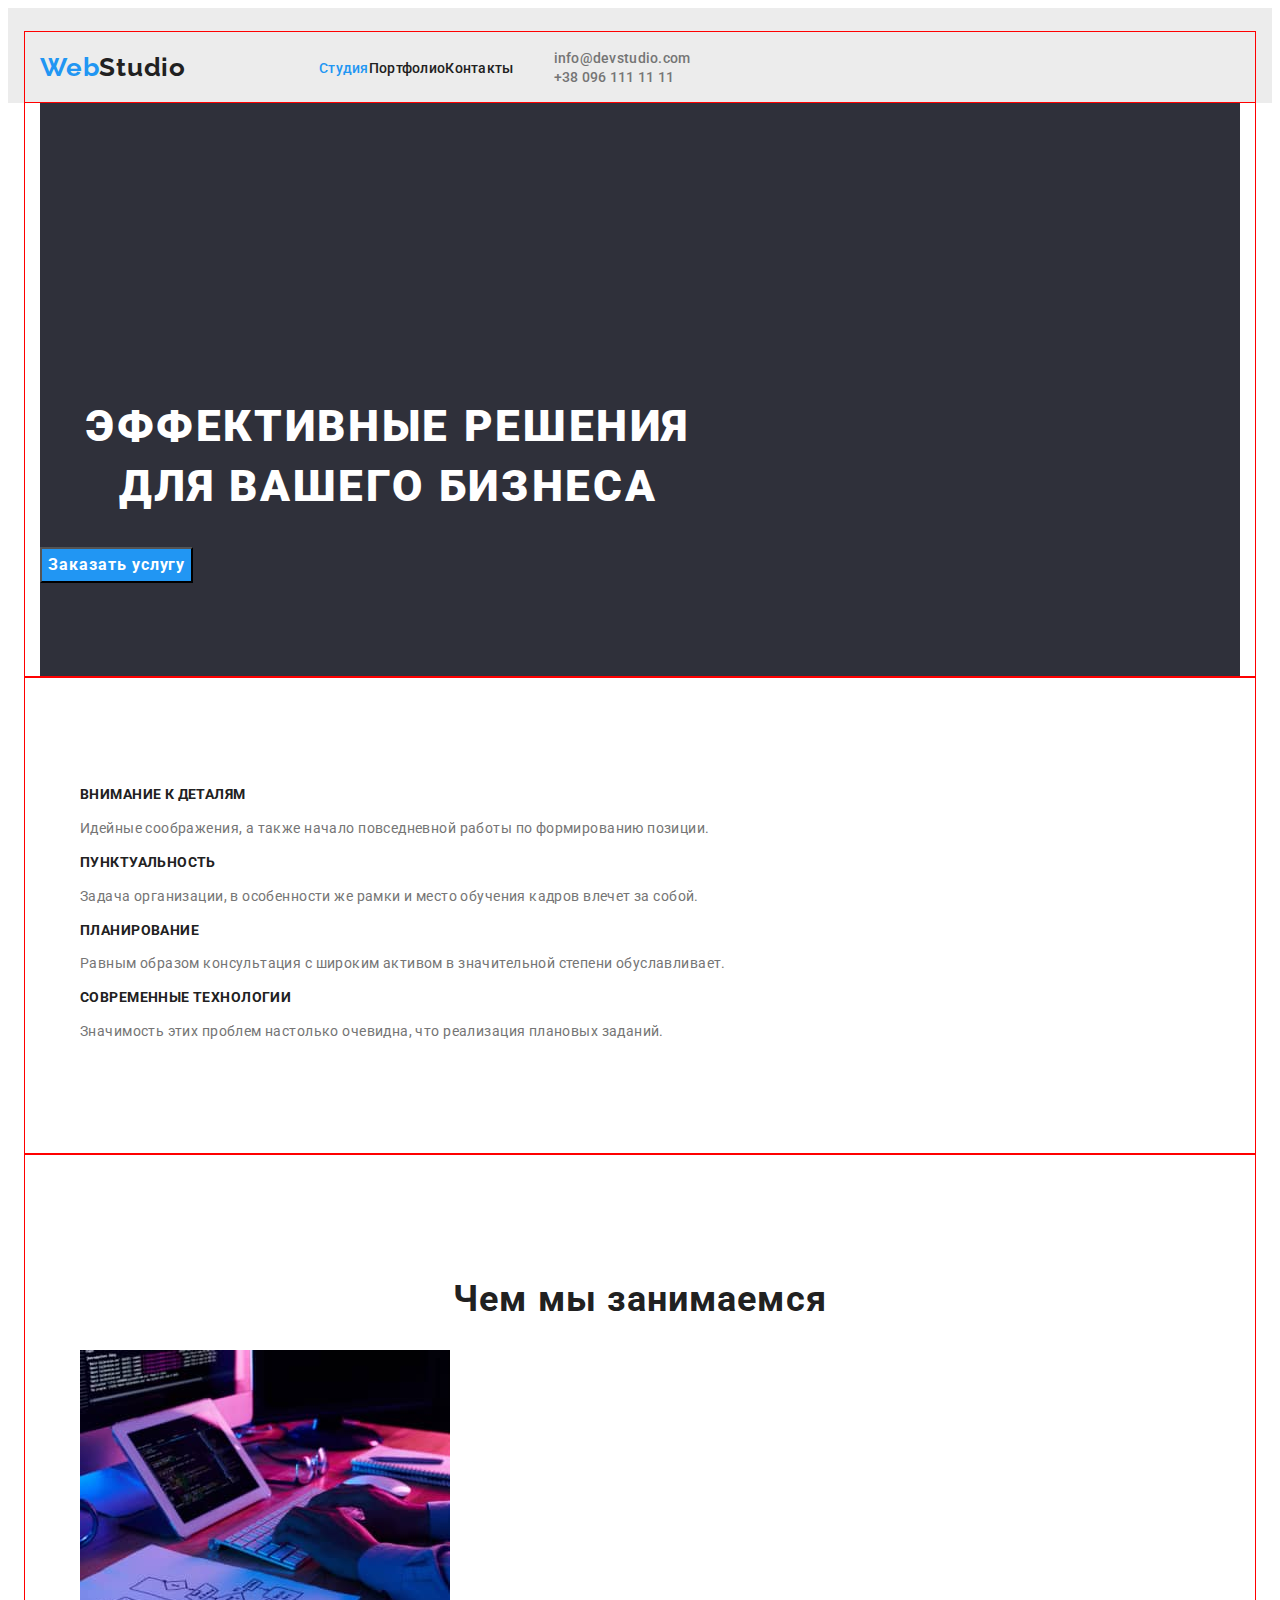
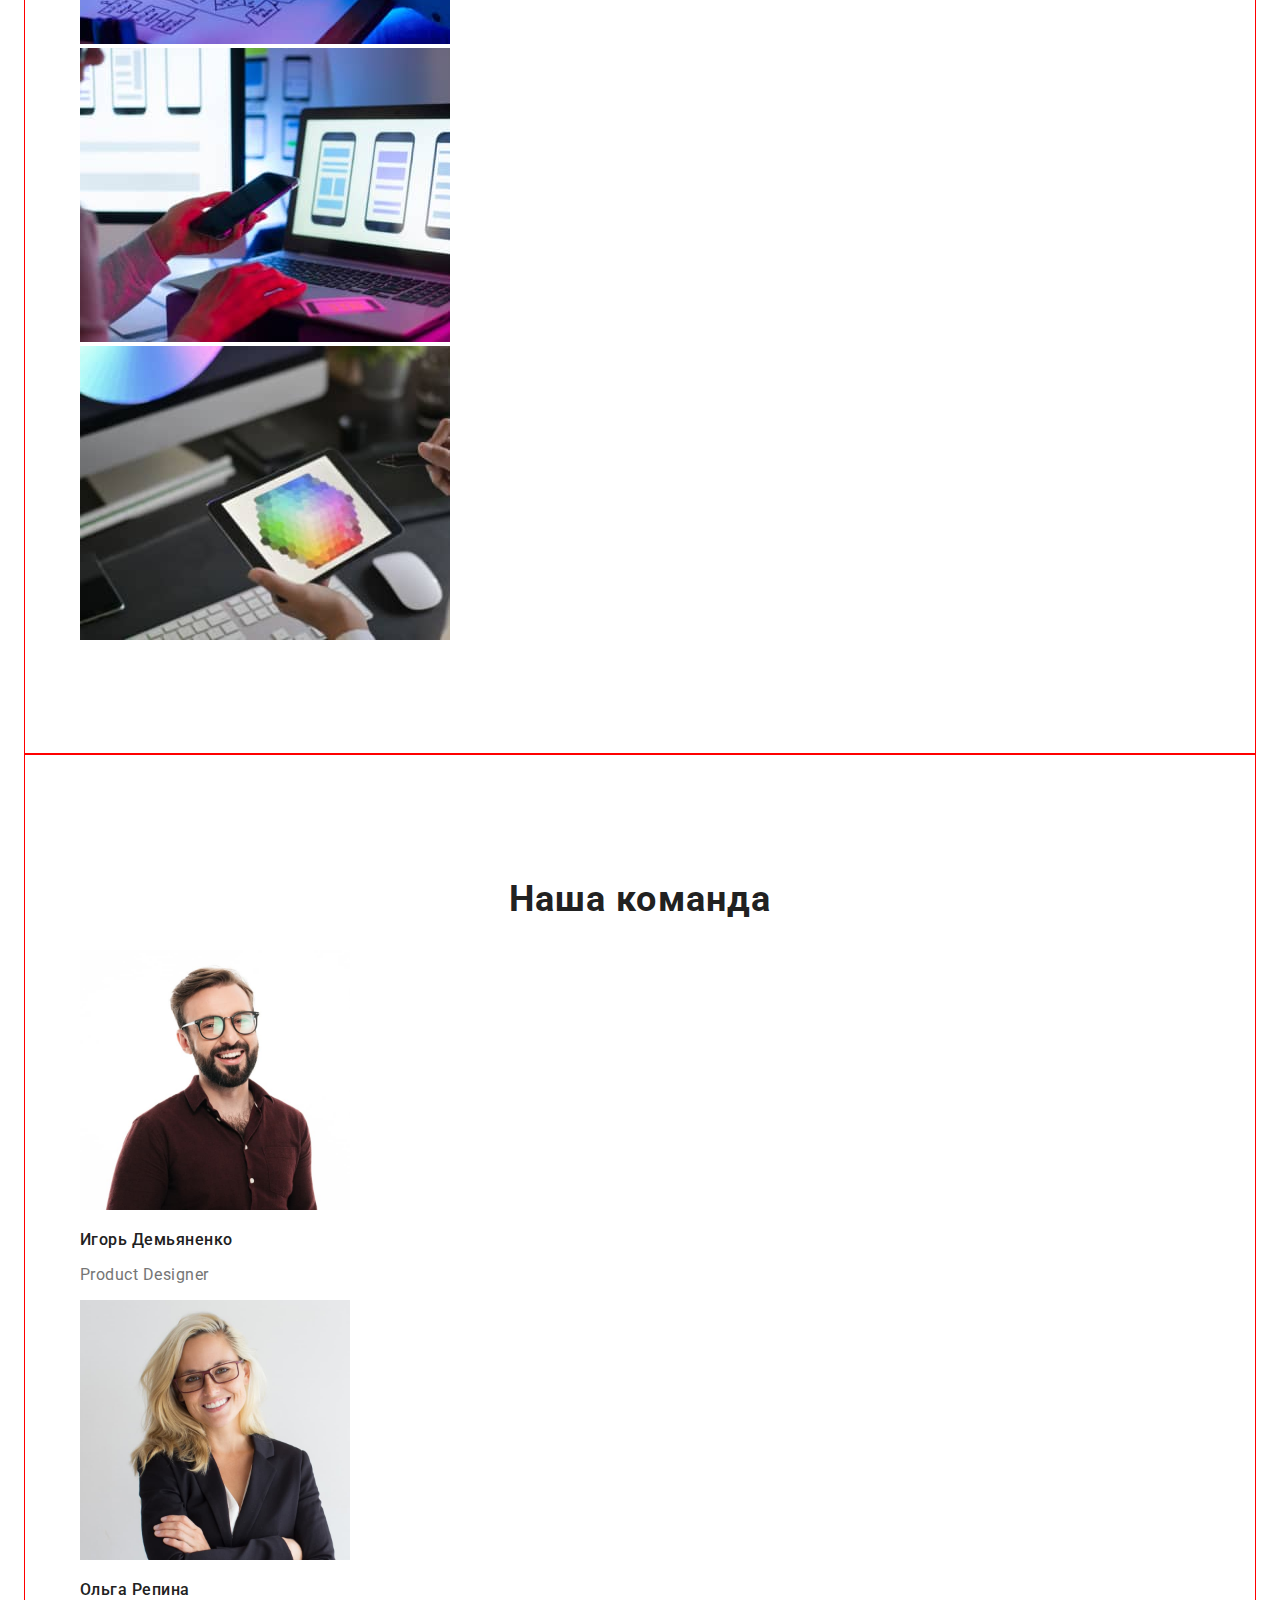
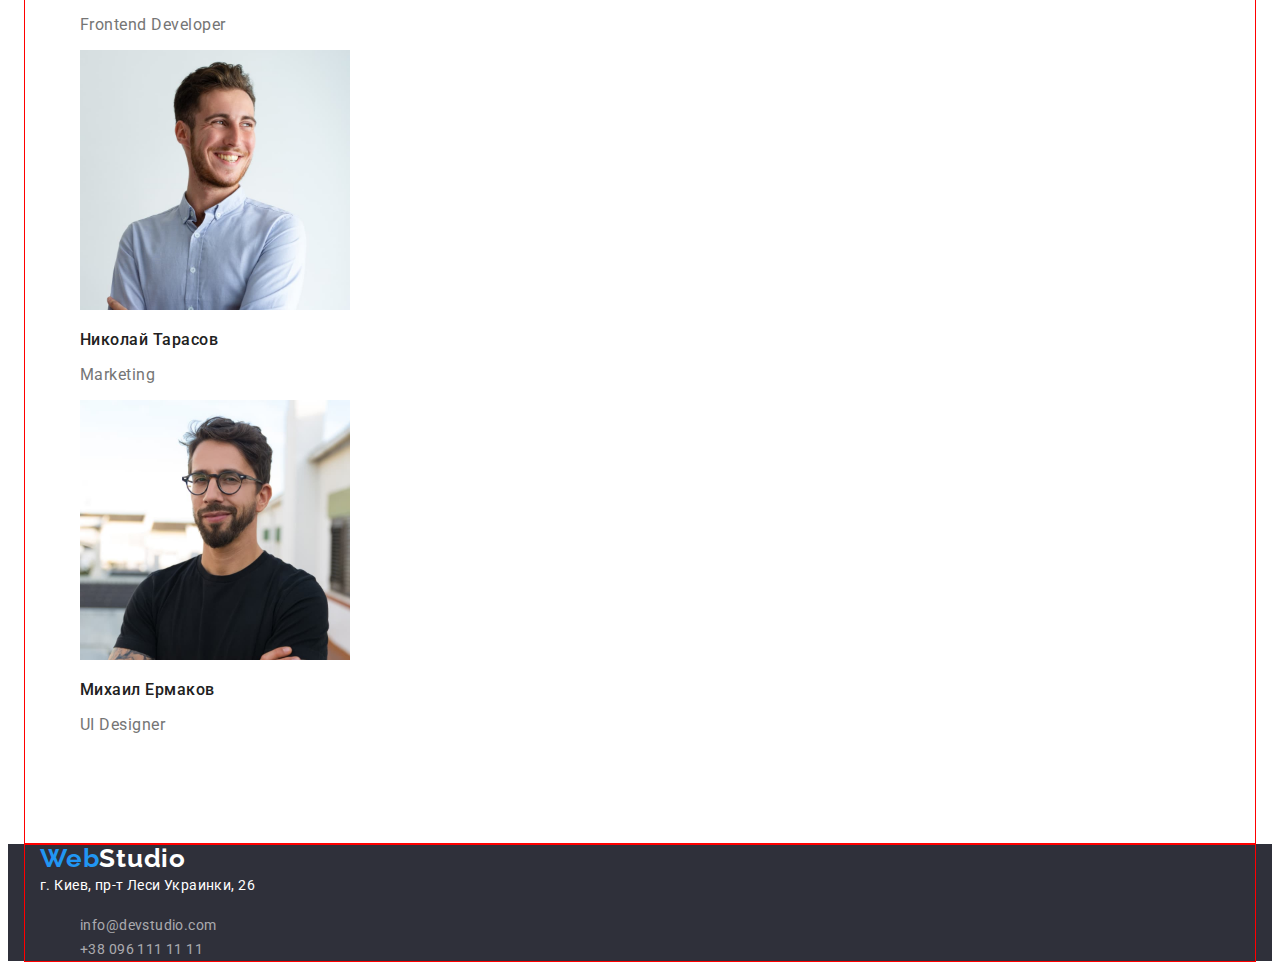
==== commit 00584c75: "Some redact" ====
--- a/index.html
+++ b/index.html
@@ -1,114 +1,185 @@
 <!DOCTYPE html>
 <html lang="en">
-<head>
-    <meta charset="UTF-8">
-    <meta http-equiv="X-UA-Compatible" content="IE=edge">
-    <meta name="viewport" content="width=device-width, initial-scale=1.0">
+  <head>
+    <meta charset="UTF-8" />
+    <meta http-equiv="X-UA-Compatible" content="IE=edge" />
+    <meta name="viewport" content="width=device-width, initial-scale=1.0" />
 
-    <link rel="preconnect" href="https://fonts.googleapis.com">
-    <link rel="preconnect" href="https://fonts.gstatic.com" crossorigin>
-    <link href="https://fonts.googleapis.com/css2?family=Raleway:wght@700&family=Roboto:wght@400;500;700;900&display=swap" rel="stylesheet" />
-    
-    <link rel="stylesheet" href="./css/styles.css" />    
+    <link rel="preconnect" href="https://fonts.googleapis.com" />
+    <link rel="preconnect" href="https://fonts.gstatic.com" crossorigin />
+    <link
+      href="https://fonts.googleapis.com/css2?family=Raleway:wght@700&family=Roboto:wght@400;500;700;900&display=swap"
+      rel="stylesheet"
+    />
+
+    <link rel="stylesheet" href="./css/styles.css" />
     <title>WebStudio</title>
-</head>
-<body>
+  </head>
+  <body>
     <header class="header">
-        <div class="container">
-            <a href="../goit-markup-hw-02/index.html" class="header-link-w link">Web<span class="header-studio">Studio</span></a>
-            <nav>
-            <ul class="list">
-                <li><a href="../goit-markup-hw-02/index.html" lang="ru" class="header-link current link">Студия</a></li>
-                <li><a href="../goit-markup-hw-02/portfolio.html" lang="ru" class="header-link link">Портфолио</a></li>
-                <li><a href="" lang="ru" class="header-link link">Контакты</a></li>
+      <div class="container">
+        <a href="./index.html" class="header-link-w link"
+          >Web<span class="header-studio">Studio</span></a
+        >
+        <nav>
+          <div class="header-nav">
+            <ul class="header-list list">
+              <li>
+                <a
+                  href="./index.html"
+                  lang="ru"
+                  class="header-link current link"
+                  >Студия</a
+                >
+              </li>
+              <li>
+                <a href="./portfolio.html" lang="ru" class="header-link link"
+                  >Портфолио</a
+                >
+              </li>
+              <li>
+                <a href="" lang="ru" class="header-link link">Контакты</a>
+              </li>
             </ul>
-            </nav>
-            <ul class="list">
-                <li><a href="mailto:info@devstudio.com" class="header-connect link">info@devstudio.com</a></li>
-                <li><a href="tel:+380961111111" class="header-connect link">+38 096 111 11 11</a></li>
-            </ul>
-        </div>
+          </div>
+        </nav>
+
+        <ul class="list">
+          <li>
+            <a href="mailto:info@devstudio.com" class="header-connect link"
+              >info@devstudio.com</a
+            >
+          </li>
+          <li>
+            <a href="tel:+380961111111" class="header-connect link"
+              >+38 096 111 11 11</a
+            >
+          </li>
+        </ul>
+      </div>
     </header>
-    
 
     <main class="main">
-        <div class="container">
-            <section class="h1">
-                <div class="main-title">
-                    <h1 lang="ru" class="main-title-text">Эффективные решения для вашего бизнеса</h1>
-                    <button type="button" lang="ru" class="main-btn cursor">Заказать услугу</button>
-                </div>
-            </section>
-                
-                <section>
-                <h2 lang="ru" class="main-heading" hidden>особенности</h2>
-                <ul class="main-specific list">
-                    <li>
-                        <h3 class="main-specific-title">ВНИМАНИЕ К ДЕТАЛЯМ</h3>
-                            <p class="main-specific-content">Идейные соображения, а также начало повседневной работы по формированию позиции.</p>                
-                    </li>
-                    <li>
-                        <h3 class="main-specific-title">ПУНКТУАЛЬНОСТЬ</h3>
-                            <p class="main-specific-content">Задача организации, в особенности же рамки и место обучения кадров влечет за собой.</p>                
-                    </li>
-                    <li>
-                        <h3 class="main-specific-title">ПЛАНИРОВАНИЕ</h3>
-                            <p class="main-specific-content">Равным образом консультация с широким активом в значительной степени обуславливает.</p>                
-                    </li>
-                    <li>
-                        <h3 class="main-specific-title">СОВРЕМЕННЫЕ ТЕХНОЛОГИИ</h3>
-                            <p class="main-specific-content">Значимость этих проблем настолько очевидна, что реализация плановых заданий.</p>                
-                    </li>
-                </ul>
-            </section>
+      <div class="container">
+        <section class="h1 section">
+          <div class="main-title">
+            <h1 lang="ru" class="main-title-text">
+              Эффективные решения для вашего бизнеса
+            </h1>
+            <button type="button" lang="ru" class="main-btn cursor">
+              Заказать услугу
+            </button>
+          </div>
+        </section>
+      </div>
 
-            <section>
-                <h2 lang="ru" class="main-heading">Чем мы занимаемся</h2>
-                    <ul class="list">
-                        <li><img src="images/img_box1.jpg" alt="Make website" width="370"></li>
-                        <li><img src="images/img_box2.jpg" alt="Mobile website" width="370"></li>
-                        <li><img src="images/img_box3.jpg" alt="Color for website" width="370"></li>
-                    </ul>
-            </section>
+      <div class="container">
+        <section class="section">
+          <h2 lang="ru" class="main-heading" hidden>особенности</h2>
+          <ul class="main-specific list">
+            <li>
+              <h3 class="main-specific-title">ВНИМАНИЕ К ДЕТАЛЯМ</h3>
+              <p class="main-specific-content">
+                Идейные соображения, а также начало повседневной работы по
+                формированию позиции.
+              </p>
+            </li>
+            <li>
+              <h3 class="main-specific-title">ПУНКТУАЛЬНОСТЬ</h3>
+              <p class="main-specific-content">
+                Задача организации, в особенности же рамки и место обучения
+                кадров влечет за собой.
+              </p>
+            </li>
+            <li>
+              <h3 class="main-specific-title">ПЛАНИРОВАНИЕ</h3>
+              <p class="main-specific-content">
+                Равным образом консультация с широким активом в значительной
+                степени обуславливает.
+              </p>
+            </li>
+            <li>
+              <h3 class="main-specific-title">СОВРЕМЕННЫЕ ТЕХНОЛОГИИ</h3>
+              <p class="main-specific-content">
+                Значимость этих проблем настолько очевидна, что реализация
+                плановых заданий.
+              </p>
+            </li>
+          </ul>
+        </section>
+      </div>
 
-            <section>
-                <h2 lang="ru" class="main-heading">Наша команда</h2>    
-                    <ul class="main-our-team list">
-                        <li>
-                            <img src="images/ihor.jpg" alt="Igor Demyanenko" width="270">
-                                <h3 class="main-our-team-name">Игорь Демьяненко</h3>
-                                <p class="main-our-team-prof">Product Designer</p>
-                        </li>
-                        <li>
-                            <img src="images/olga.jpg" alt="Olga Repina" width="270">
-                                <h3 class="main-our-team-name">Ольга Репина</h3>
-                                <p class="main-our-team-prof">Frontend Developer</p>
-                        </li>
-                        <li>
-                            <img src="images/mikola.jpg" alt="Nikolai Tarasov" width="270">
-                                <h3 class="main-our-team-name">Николай Тарасов</h3>
-                                <p class="main-our-team-prof">Marketing</p>
-                        </li>
-                        <li>
-                            <img src="images/mihail.jpg" alt="Mikhail Ermakov" width="270">
-                                <h3 class="main-our-team-name">Михаил Ермаков</h3>
-                                <p class="main-our-team-prof">UI Designer</p>
-                        </li>
-                    </ul>
-            </section>
-        </div>
-    </main>           
+      <div class="container">
+        <section class="section">
+          <h2 lang="ru" class="main-heading">Чем мы занимаемся</h2>
+          <ul class="list">
+            <li>
+              <img src="images/img_box1.jpg" alt="Make website" width="370" />
+            </li>
+            <li>
+              <img src="images/img_box2.jpg" alt="Mobile website" width="370" />
+            </li>
+            <li>
+              <img
+                src="images/img_box3.jpg"
+                alt="Color for website"
+                width="370"
+              />
+            </li>
+          </ul>
+        </section>
+      </div>
+
+      <div class="container">
+        <section class="section">
+          <h2 lang="ru" class="main-heading">Наша команда</h2>
+          <ul class="main-our-team list">
+            <li>
+              <img src="images/ihor.jpg" alt="Igor Demyanenko" width="270" />
+              <h3 class="main-our-team-name">Игорь Демьяненко</h3>
+              <p class="main-our-team-prof">Product Designer</p>
+            </li>
+            <li>
+              <img src="images/olga.jpg" alt="Olga Repina" width="270" />
+              <h3 class="main-our-team-name">Ольга Репина</h3>
+              <p class="main-our-team-prof">Frontend Developer</p>
+            </li>
+            <li>
+              <img src="images/mikola.jpg" alt="Nikolai Tarasov" width="270" />
+              <h3 class="main-our-team-name">Николай Тарасов</h3>
+              <p class="main-our-team-prof">Marketing</p>
+            </li>
+            <li>
+              <img src="images/mihail.jpg" alt="Mikhail Ermakov" width="270" />
+              <h3 class="main-our-team-name">Михаил Ермаков</h3>
+              <p class="main-our-team-prof">UI Designer</p>
+            </li>
+          </ul>
+        </section>
+      </div>
+    </main>
 
     <footer class="footer">
-        <div class="container">
-            <a href="../goit-markup-hw-02/index.html" class="footer-link-w link">Web<span class="footer-studio">Studio</span></a>
-            <address class="footer-address">г. Киев, пр-т Леси Украинки, 26</address>
-            <ul class="list">
-                <li><a href="mailto:info@devstudio.com" class="footer-link link">info@devstudio.com</a></li>
-                <li><a href="tel:+380961111111" class="footer-link link">+38 096 111 11 11</a></li>
-            </ul>
-        </div>
+      <div class="container">
+        <a href="./index.html" class="footer-link-w link"
+          >Web<span class="footer-studio">Studio</span></a
+        >
+        <address class="footer-address">
+          г. Киев, пр-т Леси Украинки, 26
+        </address>
+        <ul class="list">
+          <li>
+            <a href="mailto:info@devstudio.com" class="footer-link link"
+              >info@devstudio.com</a
+            >
+          </li>
+          <li>
+            <a href="tel:+380961111111" class="footer-link link"
+              >+38 096 111 11 11</a
+            >
+          </li>
+        </ul>
+      </div>
     </footer>
-        
-</body>
-</html>+  </body>
+</html>
--- a/css/styles.css
+++ b/css/styles.css
@@ -1,208 +1,235 @@
 :root {
-    --header-background-color: #ffffff;
-    --header-text-color: #212121;
-    --header-text-background-color: #2196F3;
-    --accent-color: #2196F3;
-    --main-background-color: #FFFFFF;
-    --main-text-title-color: #212121;
-    --main-text-color: #757575;
-    --main-text-background-color: ;
-    --footer-background-color: #2F303A;
-}
-   
+  --header-background-color: #ffffff;
+  --header-text-color: #212121;
+  --header-text-background-color: #2196f3;
+  --accent-color: #2196f3;
+  --main-background-color: #ffffff;
+  --main-text-title-color: #212121;
+  --main-text-color: #757575;
+  /* --main-text-background-color: ; */
+  --footer-background-color: #2f303a;
+  --typical-padding: 94px;
+}
+
 body {
-    font-family: 'Roboto', sans-serif;
+  font-family: 'Roboto', sans-serif;
 }
 .link {
-    text-decoration: none;
+  text-decoration: none;
 }
 .list {
-    list-style: none;
+  list-style: none;
 }
 .container {
-    width: 1200px;
-    padding-left: 15px;
-    padding-right: 15px;
-    margin: 0 auto;
+  width: 1200px;
+  padding-left: 15px;
+  padding-right: 15px;
+  margin: 0 auto;
+  outline: 1px solid red;
 }
 /* -------------------------------HEADER--------------------------------- */
 
 .header {
-    background-color: #ECECEC;
-    padding-top: 24px;
-}
-
+  background-color: #ececec;
+  padding-top: 24px;
+  padding-bottom: 1px;
+}
+.header .container {
+  display: flex;
+  align-items: center;
+}
+.header-list {
+  display: flex;
+  margin-left: 93px;
+}
 .header-link-w {
-    font-family: 'Raleway', sans-serif;
-    font-weight: 700;
-    font-size: 26px;
-    line-height: 1.19;
-    letter-spacing: 0.03em;
-    color: var(--accent-text-color, #2196F3);
+  font-family: 'Raleway', sans-serif;
+  font-weight: 700;
+  font-size: 26px;
+  line-height: 1.19;
+  letter-spacing: 0.03em;
+  color: var(--accent-text-color, #2196f3);
 }
 .header-studio {
-    color: #212121;
+  color: #212121;
 }
 .header-link {
-    font-weight: 500;
-    font-size: 14px;
-    line-height: 1.14;
-    letter-spacing: 0.02em;
-    color: var(--header-text-color, #212121);
+  font-weight: 500;
+  font-size: 14px;
+  line-height: 1.14;
+  letter-spacing: 0.02em;
+  color: var(--header-text-color, #212121);
 }
 .header-link.current {
-    color: var(--accent-color);
-}
-.header-link:hover, .header-link:focus {
-    color: var(--accent-color, #2196F3);
+  color: var(--accent-color);
+}
+.header-link:hover,
+.header-link:focus {
+  color: var(--accent-color, #2196f3);
 }
 .header-connect {
-    font-weight: 500;
-    font-size: 14px;
-    line-height: 1.14;
-    letter-spacing: 0.02em;
-    color: #757575;
-}
-.header-connect:hover, .header-connect:focus {
-    color: var(--header-text-background-color, #2196F3);
-}
+  font-weight: 500;
+  font-size: 14px;
+  line-height: 1.14;
+  letter-spacing: 0.02em;
+  color: #757575;
+}
+.header-connect:hover,
+.header-connect:focus {
+  color: var(--header-text-background-color, #2196f3);
+}
+
 /* -------------------------------MAIN-1PAGE--------------------------------- */
 
-.main-title: {
-    margin: 0 auto;
-}
-.h1 {    
-    background: #2F303A;
+.main-title {
+  margin: 0 auto;
+}
+.h1 {
+  background: #2f303a;
 }
 .cursor {
-   cursor: pointer;
+  cursor: pointer;
+}
+.section {
+  padding-top: var(--typical-padding);
+  padding-bottom: var(--typical-padding);
 }
 .main-title-text {
-    font-weight: 900;
-    font-size: 44px;
-    line-height: 1.36;
-    text-align: center;
-    letter-spacing: 0.06em;
-    text-transform: uppercase;
-    color: #FFFFFF;
-    margin-top: 200px;
-    max-width: 696px;
+  font-weight: 900;
+  font-size: 44px;
+  line-height: 1.36;
+  text-align: center;
+  letter-spacing: 0.06em;
+  text-transform: uppercase;
+  color: #ffffff;
+  margin-top: 200px;
+  max-width: 696px;
 }
 .main-btn {
-    font-family: inherit;
-    font-weight: 700;
-    font-size: 16px;
-    line-height: 1.88;
-    display: flex;
-    align-items: center;
-    text-align: center;
-    letter-spacing: 0.06em;
-    color: #FFFFFF;
-    background-color: var(--header-text-background-color, #2196F3);
-    margin-top: 30px;
+  font-family: inherit;
+  font-weight: 700;
+  font-size: 16px;
+  line-height: 1.88;
+  display: flex;
+  align-items: center;
+  text-align: center;
+  letter-spacing: 0.06em;
+  color: #ffffff;
+  background-color: var(--header-text-background-color, #2196f3);
+  margin-top: 30px;
 }
 .main-btn:hover {
-   background-color: #188CE8;
+  background-color: #188ce8;
 }
 .main-specific {
-    background-color: var(--main-background-color, #ffffff);
+  background-color: var(--main-background-color, #ffffff);
 }
 .main-heading {
-    font-weight: 700;
-    font-size: 36px;
-    line-height: 42px;
-    text-align: center;
-    letter-spacing: 0.03em;
-    color: var(--main-text-title-color, #212121);
+  font-weight: 700;
+  font-size: 36px;
+  line-height: 42px;
+  text-align: center;
+  letter-spacing: 0.03em;
+  color: var(--main-text-title-color, #212121);
 }
 .main-specific-title {
-    font-weight: 700;
-    font-size: 14px;
-    line-height: 1.14;
-    letter-spacing: 0.03em;
-    text-transform: uppercase;
-    color: var(--main-text-title-color, #212121);
+  font-weight: 700;
+  font-size: 14px;
+  line-height: 1.14;
+  letter-spacing: 0.03em;
+  text-transform: uppercase;
+  color: var(--main-text-title-color, #212121);
 }
 .main-specific-content {
-    font-size: 14px;
-    line-height: 1.71;
-    letter-spacing: 0.03em;
-    color: var(--main-text-color, #757575);
+  font-size: 14px;
+  line-height: 1.71;
+  letter-spacing: 0.03em;
+  color: var(--main-text-color, #757575);
 }
 .main-our-team-name {
-    font-weight: 500;
-    font-size: 16px;
-    line-height: 1.19;
-    /* text-align: center; */
-    letter-spacing: 0.03em;
-    color: var(--main-text-title-color, #212121);
+  font-weight: 500;
+  font-size: 16px;
+  line-height: 1.19;
+  /* text-align: center; */
+  letter-spacing: 0.03em;
+  color: var(--main-text-title-color, #212121);
 }
 .main-our-team-prof {
-    font-size: 16px;
-    line-height: 1.19;
-    letter-spacing: 0.03em;
-    color: var(--main-text-color, #757575);
+  font-size: 16px;
+  line-height: 1.19;
+  /* text-align: center; */
+  letter-spacing: 0.03em;
+  color: var(--main-text-color, #757575);
 }
 /* -------------------------------MAIN--PORTFOLIO--------------------------------- */
 
+/* .portfolio-list {
+  display: flex;
+  flex-wrap: wrap;
+  margin: -15px;
+}
+.portfolio-list li {
+  margin: 15px;
+} */
+
 .main-button {
-    font-family: inherit;
-    font-weight: 500;
-    font-size: 16px;
-    line-height: 1.62;
-    text-align: center;
-    letter-spacing: 0.03em;
-    cursor: pointer;
-    color: var(--header-text-color, #212121);
-}
-
-.main-button:hover, .main-button:focus {
-    color: #FFFFFF;
-    background-color: var(--header-text-background-color, #2196F3);
+  font-family: inherit;
+  font-weight: 500;
+  font-size: 16px;
+  line-height: 1.62;
+  text-align: center;
+  letter-spacing: 0.03em;
+  cursor: pointer;
+  color: var(--header-text-color, #212121);
+}
+.main-button:hover,
+.main-button:focus {
+  color: #ffffff;
+  background-color: var(--header-text-background-color, #2196f3);
 }
 .main-ptf {
-    background-color: var(--main-background-color);
+  background-color: var(--main-background-color);
 }
 .main-ptf-name {
-    font-weight: 700;
-    font-size: 18px;
-    line-height: 2;
-    letter-spacing: 0.06em;
-    color: var(--main-text-title-color, #212121);
+  font-weight: 700;
+  font-size: 18px;
+  line-height: 2;
+  letter-spacing: 0.06em;
+  color: var(--main-text-title-color, #212121);
 }
 .main-ptf-site {
-    font-size: 16px;
-    line-height: 1.88;
-    letter-spacing: 0.03em;
-    color: var(--main-text-color, #757575);
+  font-size: 16px;
+  line-height: 1.88;
+  letter-spacing: 0.03em;
+  color: var(--main-text-color, #757575);
 }
 
 /* -------------------------------FOOTER--------------------------------- */
 
 .footer {
-    background-color: var(--footer-background-color);
+  background-color: var(--footer-background-color);
 }
 .footer-link-w {
-    font-family: 'Raleway', sans-serif;
-    font-weight: 700;
-    font-size: 26px;
-    line-height: 1.14;
-    letter-spacing: 0.03em;
-    color: var(--accent-color, #2196F3);
+  font-family: 'Raleway', sans-serif;
+  font-weight: 700;
+  font-size: 26px;
+  line-height: 1.14;
+  letter-spacing: 0.03em;
+  color: var(--accent-color, #2196f3);
 }
 .footer-studio {
-    color: #ffffff;
+  color: #ffffff;
 }
 .footer-address {
-    font-style: normal;
-    font-size: 14px;
-    line-height: 1.71;
-    letter-spacing: 0.03em;
-    color: #FFFFFF;
+  font-style: normal;
+  font-size: 14px;
+  line-height: 1.71;
+  letter-spacing: 0.03em;
+  color: #ffffff;
 }
 .footer-link {
-    font-size: 14px;
-    line-height: 1.71;
-    letter-spacing: 0.03em;
-    color: rgba(255, 255, 255, 0.6);
-}+  font-size: 14px;
+  line-height: 1.71;
+  letter-spacing: 0.03em;
+  color: rgba(255, 255, 255, 0.6);
+}
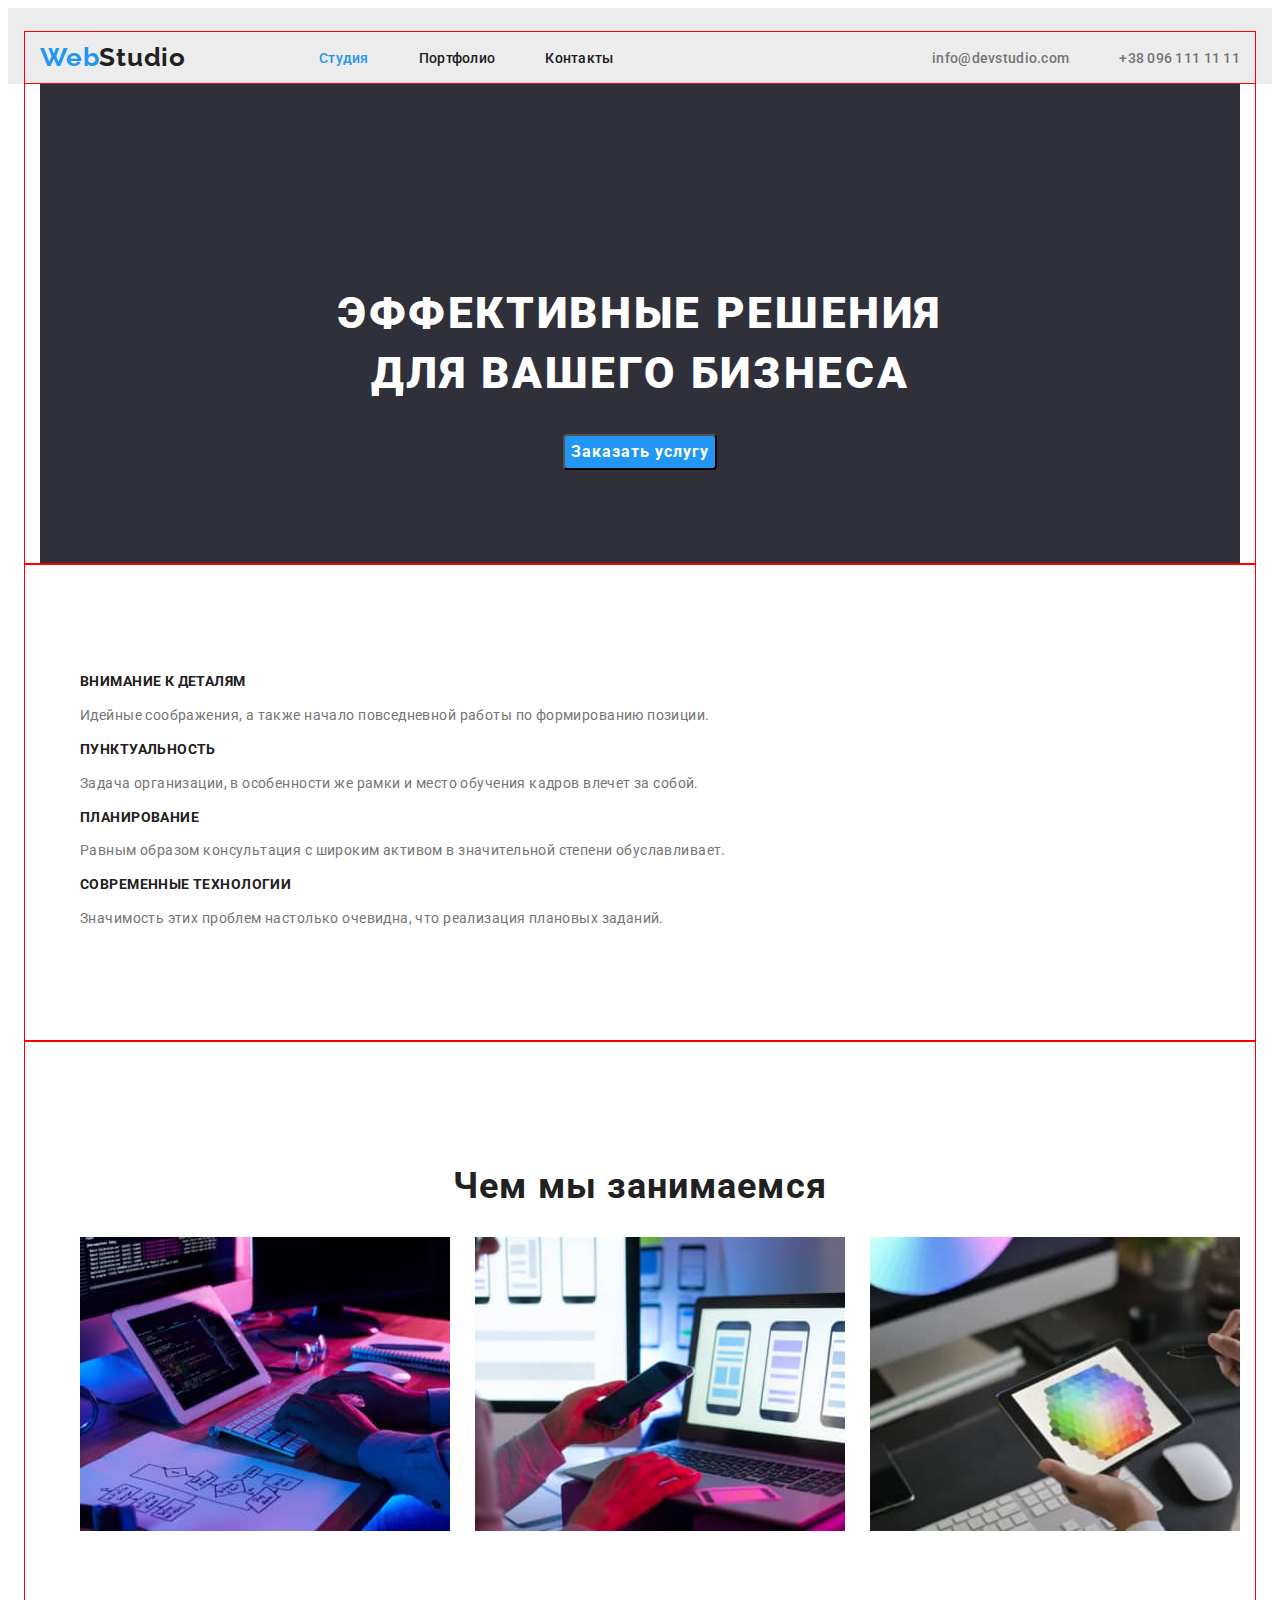
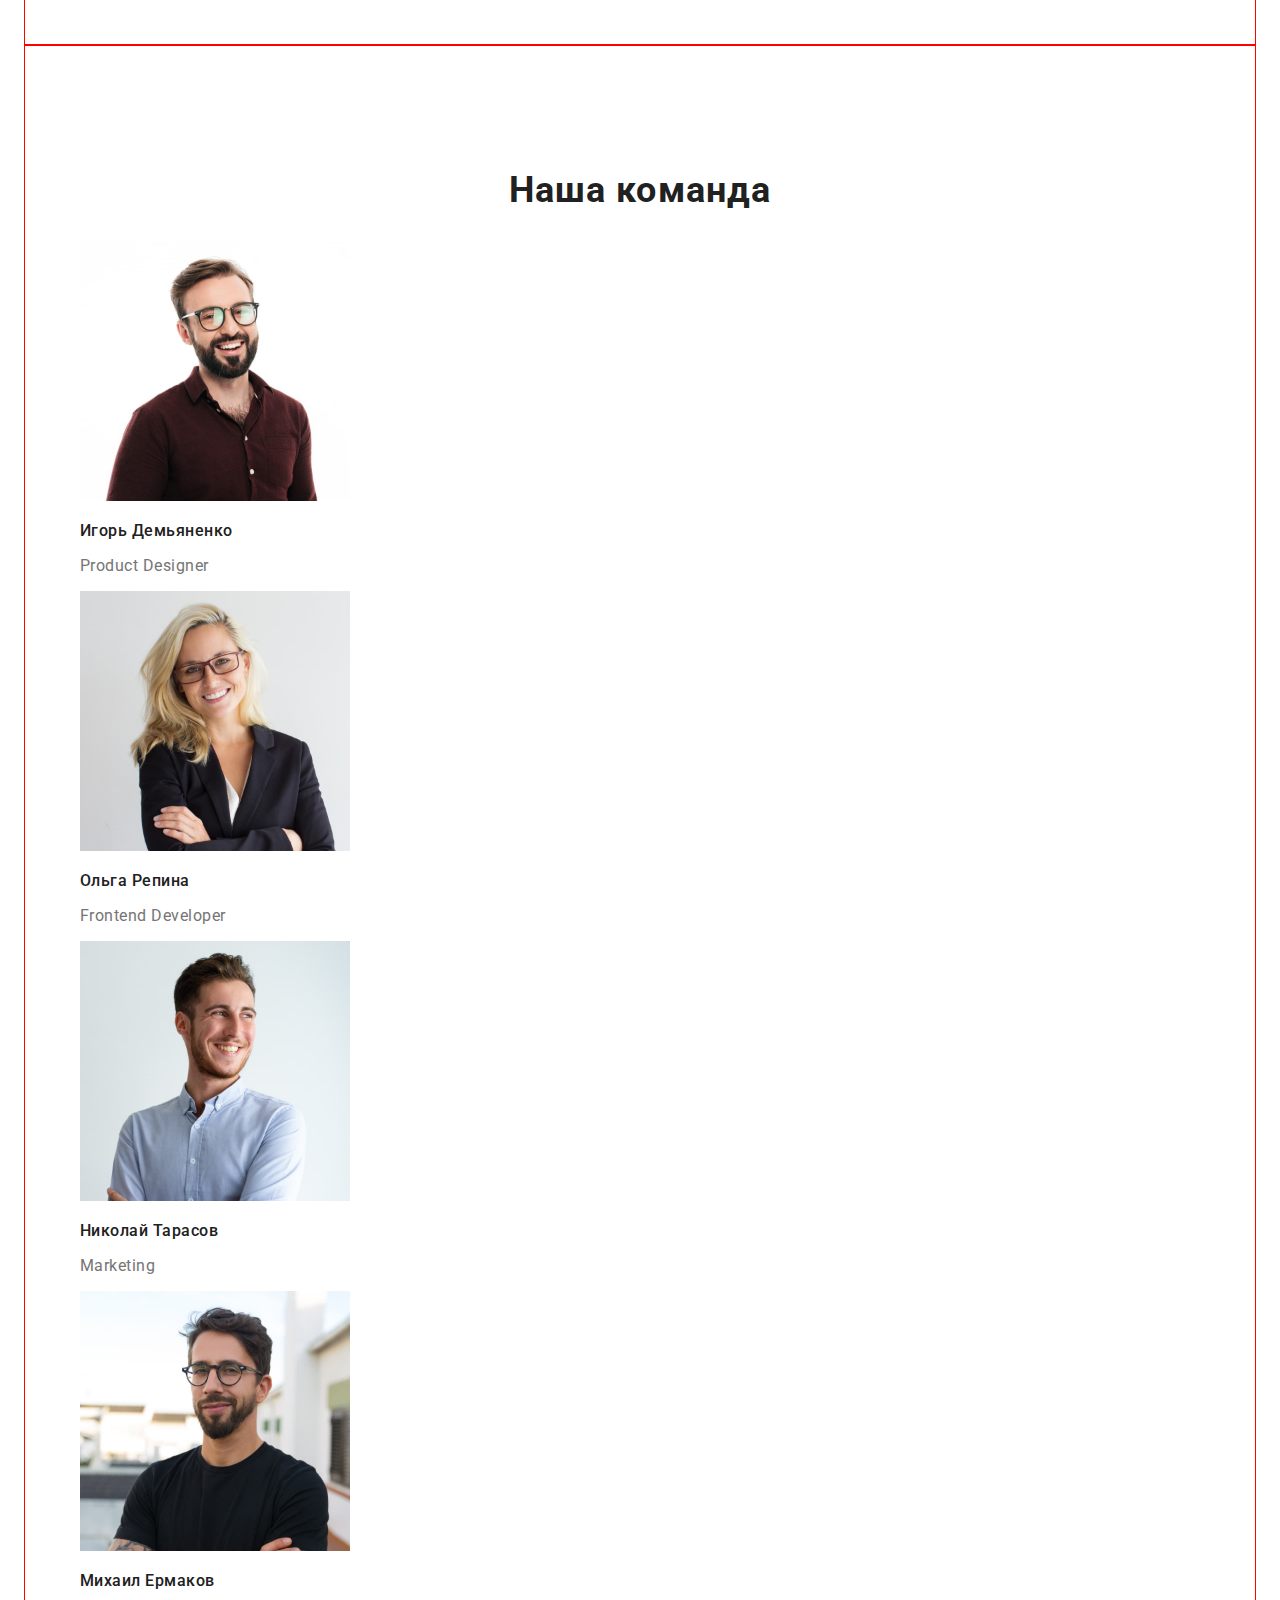
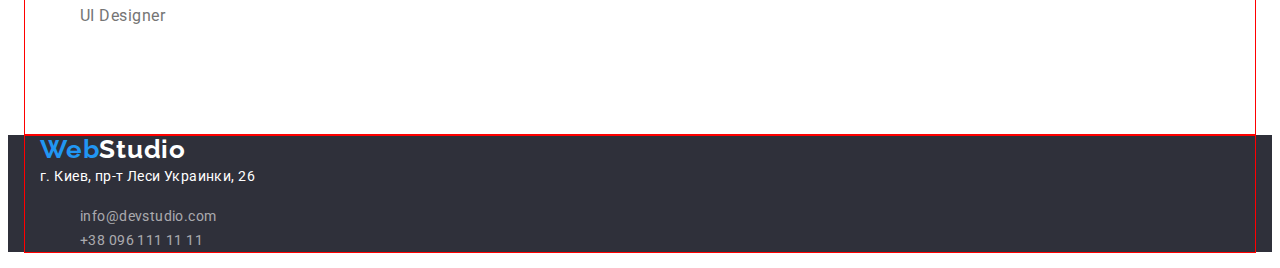
==== commit bcd219ce: "Выравнивание секций" ====
--- a/index.html
+++ b/index.html
@@ -24,7 +24,7 @@
         <nav>
           <div class="header-nav">
             <ul class="header-list list">
-              <li>
+              <li class="header-list-a">
                 <a
                   href="./index.html"
                   lang="ru"
@@ -32,20 +32,20 @@
                   >Студия</a
                 >
               </li>
-              <li>
+              <li class="header-list-a">
                 <a href="./portfolio.html" lang="ru" class="header-link link"
                   >Портфолио</a
                 >
               </li>
-              <li>
+              <li class="header-list-a">
                 <a href="" lang="ru" class="header-link link">Контакты</a>
               </li>
             </ul>
           </div>
         </nav>
 
-        <ul class="list">
-          <li>
+        <ul class="list header-cnt">
+          <li class="header-cnt-1">
             <a href="mailto:info@devstudio.com" class="header-connect link"
               >info@devstudio.com</a
             >
@@ -76,6 +76,7 @@
       <div class="container">
         <section class="section">
           <h2 lang="ru" class="main-heading" hidden>особенности</h2>
+          <div class="main-heading-"></div>
           <ul class="main-specific list">
             <li>
               <h3 class="main-specific-title">ВНИМАНИЕ К ДЕТАЛЯМ</h3>
@@ -112,7 +113,7 @@
       <div class="container">
         <section class="section">
           <h2 lang="ru" class="main-heading">Чем мы занимаемся</h2>
-          <ul class="list">
+          <ul class="list main-heading-img">
             <li>
               <img src="images/img_box1.jpg" alt="Make website" width="370" />
             </li>
--- a/css/styles.css
+++ b/css/styles.css
@@ -60,6 +60,9 @@
   letter-spacing: 0.02em;
   color: var(--header-text-color, #212121);
 }
+.header-list-a:not(:last-child) {
+  margin-right: 50px;
+}
 .header-link.current {
   color: var(--accent-color);
 }
@@ -78,15 +81,22 @@
 .header-connect:focus {
   color: var(--header-text-background-color, #2196f3);
 }
-
+.header-cnt {
+  display: flex;
+  margin-left: auto;
+}
+.header-cnt-1 {
+  margin-right: 50px;
+}
 /* -------------------------------MAIN-1PAGE--------------------------------- */
 
-.main-title {
+/* .main-title {
   margin: 0 auto;
-}
+} */
 .h1 {
   background: #2f303a;
 }
+
 .cursor {
   cursor: pointer;
 }
@@ -102,7 +112,10 @@
   letter-spacing: 0.06em;
   text-transform: uppercase;
   color: #ffffff;
-  margin-top: 200px;
+  margin-top: 106px;
+  margin-left: auto;
+  margin-right: auto;
+  margin-bottom: 30px;
   max-width: 696px;
 }
 .main-btn {
@@ -110,13 +123,15 @@
   font-weight: 700;
   font-size: 16px;
   line-height: 1.88;
-  display: flex;
+  display: block;
   align-items: center;
-  text-align: center;
   letter-spacing: 0.06em;
   color: #ffffff;
   background-color: var(--header-text-background-color, #2196f3);
   margin-top: 30px;
+  border-radius: 4px;
+  margin: 0 auto;
+  position: relative;
 }
 .main-btn:hover {
   background-color: #188ce8;
@@ -132,6 +147,10 @@
   letter-spacing: 0.03em;
   color: var(--main-text-title-color, #212121);
 }
+.main-heading-img {
+  display: flex;
+  justify-content: space-between;
+}
 .main-specific-title {
   font-weight: 700;
   font-size: 14px;
